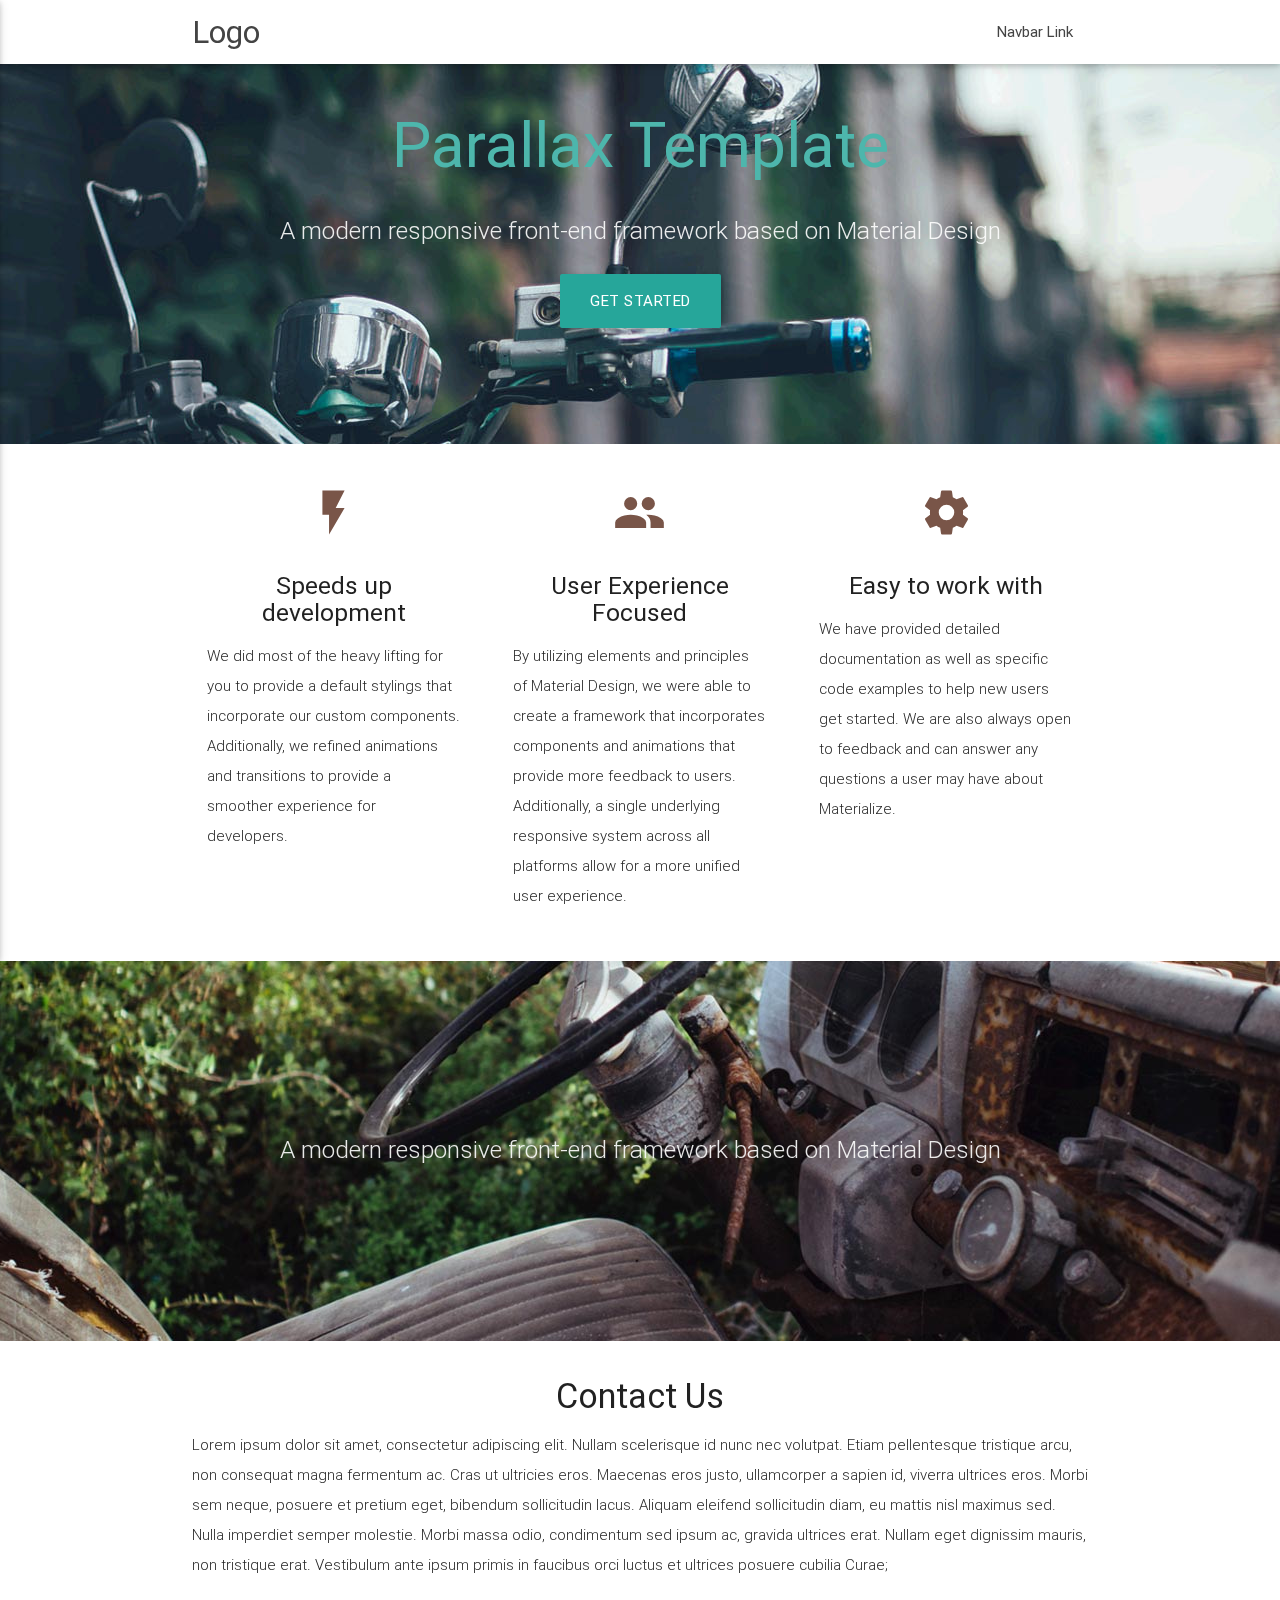
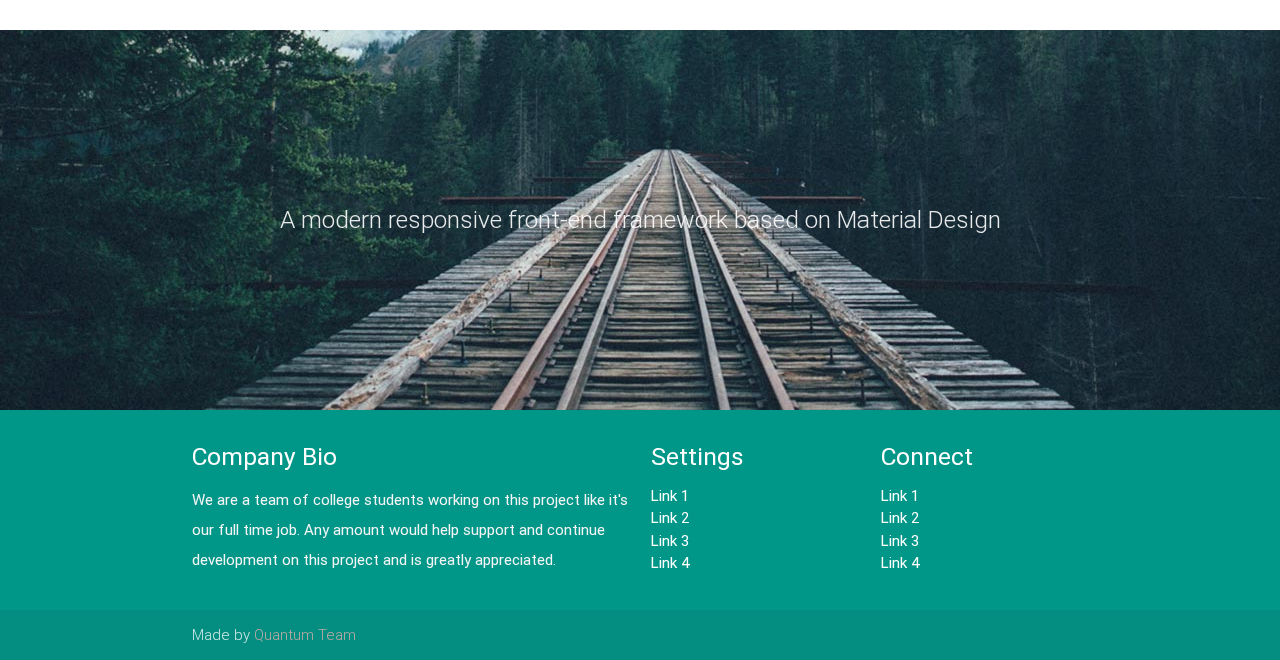
==== index.html @ 3bbe3e81 "Vovan" ====
<!DOCTYPE html>
<html lang="en">
<head>
  <meta http-equiv="Content-Type" content="text/html; charset=UTF-8"/>
  <meta name="viewport" content="width=device-width, initial-scale=1, maximum-scale=1.0, user-scalable=no"/>
  <title>Parallax Template - Materialize</title>

  <!-- CSS  -->
  <link href="https://fonts.googleapis.com/icon?family=Material+Icons" rel="stylesheet">
  <link href="css/materialize.css" type="text/css" rel="stylesheet" media="screen,projection"/>
  <link href="css/style.css" type="text/css" rel="stylesheet" media="screen,projection"/>
</head>
<body>
  <nav class="white" role="navigation">
    <div class="nav-wrapper container">
      <a id="logo-container" href="#" class="brand-logo">Logo</a>
      <ul class="right hide-on-med-and-down">
        <li><a href="#">Navbar Link</a></li>
      </ul>

      <ul id="nav-mobile" class="side-nav">
        <li><a href="#">Navbar Link</a></li>
      </ul>
      <a href="#" data-activates="nav-mobile" class="button-collapse"><i class="material-icons">menu</i></a>
    </div>
  </nav>

  <div id="index-banner" class="parallax-container">
    <div class="section no-pad-bot">
      <div class="container">
        <br><br>
        <h1 class="header center teal-text text-lighten-2">Parallax Template</h1>
        <div class="row center">
          <h5 class="header col s12 light">A modern responsive front-end framework based on Material Design</h5>
        </div>
        <div class="row center">
          <a href="http://materializecss.com/getting-started.html" id="download-button" class="btn-large waves-effect waves-light teal lighten-1">Get Started</a>
        </div>
        <br><br>

      </div>
    </div>
    <div class="parallax"><img src="background1.jpg" alt="Unsplashed background img 1"></div>
  </div>


  <div class="container">
    <div class="section">

      <!--   Icon Section   -->
      <div class="row">
        <div class="col s12 m4">
          <div class="icon-block">
            <h2 class="center brown-text"><i class="material-icons">flash_on</i></h2>
            <h5 class="center">Speeds up development</h5>

            <p class="light">We did most of the heavy lifting for you to provide a default stylings that incorporate our custom components. Additionally, we refined animations and transitions to provide a smoother experience for developers.</p>
          </div>
        </div>

        <div class="col s12 m4">
          <div class="icon-block">
            <h2 class="center brown-text"><i class="material-icons">group</i></h2>
            <h5 class="center">User Experience Focused</h5>

            <p class="light">By utilizing elements and principles of Material Design, we were able to create a framework that incorporates components and animations that provide more feedback to users. Additionally, a single underlying responsive system across all platforms allow for a more unified user experience.</p>
          </div>
        </div>

        <div class="col s12 m4">
          <div class="icon-block">
            <h2 class="center brown-text"><i class="material-icons">settings</i></h2>
            <h5 class="center">Easy to work with</h5>

            <p class="light">We have provided detailed documentation as well as specific code examples to help new users get started. We are also always open to feedback and can answer any questions a user may have about Materialize.</p>
          </div>
        </div>
      </div>

    </div>
  </div>


  <div class="parallax-container valign-wrapper">
    <div class="section no-pad-bot">
      <div class="container">
        <div class="row center">
          <h5 class="header col s12 light">A modern responsive front-end framework based on Material Design</h5>
        </div>
      </div>
    </div>
    <div class="parallax"><img src="background2.jpg" alt="Unsplashed background img 2"></div>
  </div>

  <div class="container">
    <div class="section">

      <div class="row">
        <div class="col s12 center">
          <h3><i class="mdi-content-send brown-text"></i></h3>
          <h4>Contact Us</h4>
          <p class="left-align light">Lorem ipsum dolor sit amet, consectetur adipiscing elit. Nullam scelerisque id nunc nec volutpat. Etiam pellentesque tristique arcu, non consequat magna fermentum ac. Cras ut ultricies eros. Maecenas eros justo, ullamcorper a sapien id, viverra ultrices eros. Morbi sem neque, posuere et pretium eget, bibendum sollicitudin lacus. Aliquam eleifend sollicitudin diam, eu mattis nisl maximus sed. Nulla imperdiet semper molestie. Morbi massa odio, condimentum sed ipsum ac, gravida ultrices erat. Nullam eget dignissim mauris, non tristique erat. Vestibulum ante ipsum primis in faucibus orci luctus et ultrices posuere cubilia Curae;</p>
        </div>
      </div>

    </div>
  </div>


  <div class="parallax-container valign-wrapper">
    <div class="section no-pad-bot">
      <div class="container">
        <div class="row center">
          <h5 class="header col s12 light">A modern responsive front-end framework based on Material Design</h5>
        </div>
      </div>
    </div>
    <div class="parallax"><img src="background3.jpg" alt="Unsplashed background img 3"></div>
  </div>

  <footer class="page-footer teal">
    <div class="container">
      <div class="row">
        <div class="col l6 s12">
          <h5 class="white-text">Company Bio</h5>
          <p class="grey-text text-lighten-4">We are a team of college students working on this project like it's our full time job. Any amount would help support and continue development on this project and is greatly appreciated.</p>


        </div>
        <div class="col l3 s12">
          <h5 class="white-text">Settings</h5>
          <ul>
            <li><a class="white-text" href="#!">Link 1</a></li>
            <li><a class="white-text" href="#!">Link 2</a></li>
            <li><a class="white-text" href="#!">Link 3</a></li>
            <li><a class="white-text" href="#!">Link 4</a></li>
          </ul>
        </div>
        <div class="col l3 s12">
          <h5 class="white-text">Connect</h5>
          <ul>
            <li><a class="white-text" href="#!">Link 1</a></li>
            <li><a class="white-text" href="#!">Link 2</a></li>
            <li><a class="white-text" href="#!">Link 3</a></li>
            <li><a class="white-text" href="#!">Link 4</a></li>
          </ul>
        </div>
      </div>
    </div>
    <div class="footer-copyright">
      <div class="container">
      Made by <a class="brown-text text-lighten-3" href="#">Quantum Team</a>
      </div>
    </div>
  </footer>


  <!--  Scripts-->
  <script src="https://code.jquery.com/jquery-2.1.1.min.js"></script>
  <script src="js/materialize.js"></script>
  <script src="js/init.js"></script>

  </body>
</html>
---- css/style.css ----
/* Custom Stylesheet */
/**
 * Use this file to override Materialize files so you can update
 * the core Materialize files in the future
 *
 * Made By MaterializeCSS.com
 */

nav ul a,
nav .brand-logo {
  color: #444;
}

p {
  line-height: 2rem;
}

.button-collapse {
  color: #26a69a;
}

.parallax-container {
  min-height: 380px;
  line-height: 0;
  height: auto;
  color: rgba(255,255,255,.9);
}
  .parallax-container .section {
    width: 100%;
  }

@media only screen and (max-width : 992px) {
  .parallax-container .section {
    position: absolute;
    top: 40%;
  }
  #index-banner .section {
    top: 10%;
  }
}

@media only screen and (max-width : 600px) {
  #index-banner .section {
    top: 0;
  }
}

.icon-block {
  padding: 0 15px;
}
.icon-block .material-icons {
  font-size: inherit;
}

footer.page-footer {
  margin: 0;
}
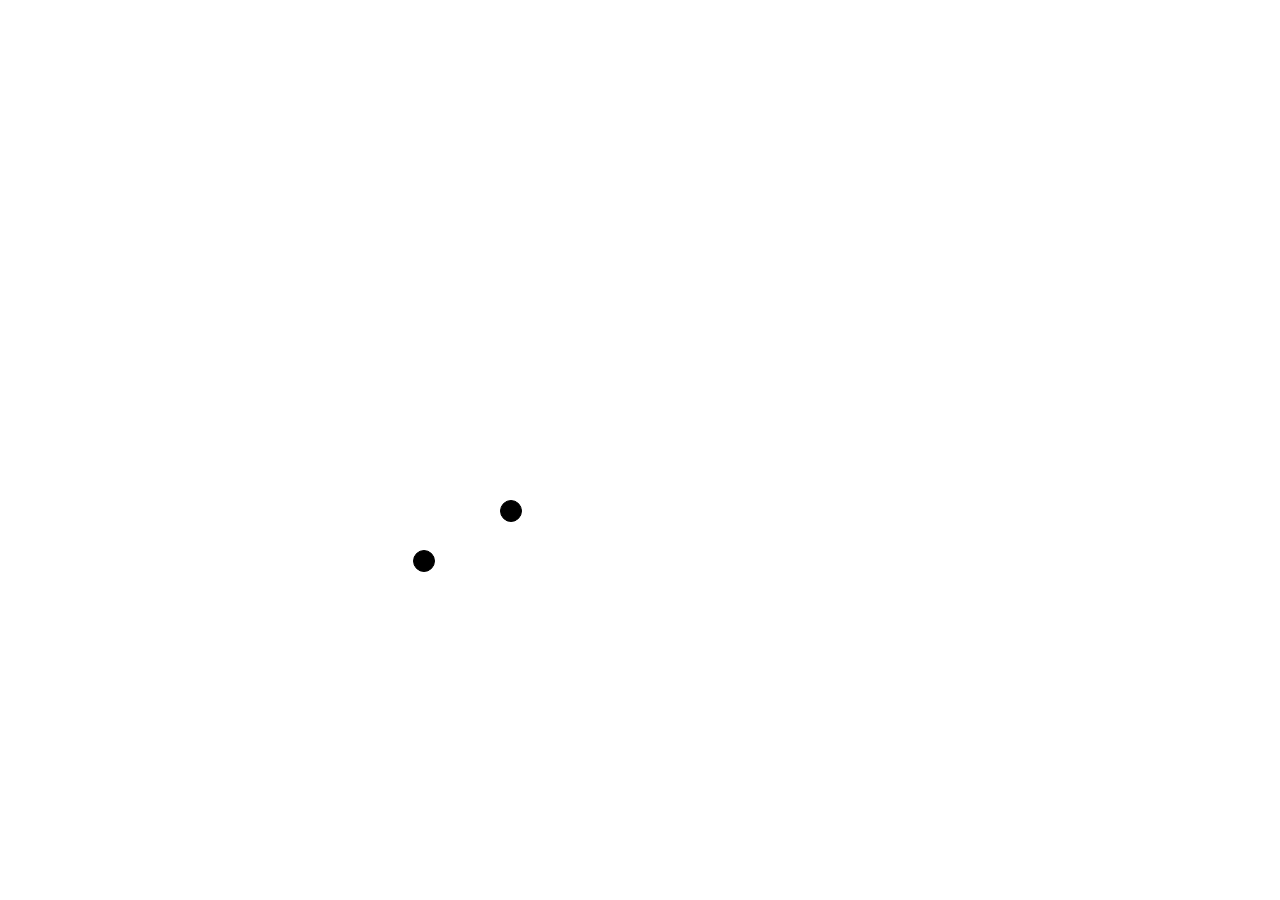
==== commit a0a1e953: "motion" ====
--- a/index.html
+++ b/index.html
@@ -1,164 +1,16 @@
 <!DOCTYPE html>
 <html lang="en">
-<head>
-  <meta http-equiv="Content-Type" content="text/html; charset=UTF-8"/>
-  <meta name="viewport" content="width=device-width, initial-scale=1, maximum-scale=1.0, user-scalable=no"/>
-  <title>Parallax Template - Materialize</title>
+    <head>
+        <meta charset="UTF-8" />
+        <title>Welcome</title>
+        <!-- Styles -->
+        <link rel="stylesheet" href="css/style.css" />
+    </head>
+    <body>
+        <div id="opoint"></div>
+        <div id="body"></div>
 
-  <!-- CSS  -->
-  <link href="https://fonts.googleapis.com/icon?family=Material+Icons" rel="stylesheet">
-  <link href="css/materialize.css" type="text/css" rel="stylesheet" media="screen,projection"/>
-  <link href="css/style.css" type="text/css" rel="stylesheet" media="screen,projection"/>
-</head>
-<body>
-  <nav class="white" role="navigation">
-    <div class="nav-wrapper container">
-      <a id="logo-container" href="#" class="brand-logo">Logo</a>
-      <ul class="right hide-on-med-and-down">
-        <li><a href="#">Navbar Link</a></li>
-      </ul>
-
-      <ul id="nav-mobile" class="side-nav">
-        <li><a href="#">Navbar Link</a></li>
-      </ul>
-      <a href="#" data-activates="nav-mobile" class="button-collapse"><i class="material-icons">menu</i></a>
-    </div>
-  </nav>
-
-  <div id="index-banner" class="parallax-container">
-    <div class="section no-pad-bot">
-      <div class="container">
-        <br><br>
-        <h1 class="header center teal-text text-lighten-2">Parallax Template</h1>
-        <div class="row center">
-          <h5 class="header col s12 light">A modern responsive front-end framework based on Material Design</h5>
-        </div>
-        <div class="row center">
-          <a href="http://materializecss.com/getting-started.html" id="download-button" class="btn-large waves-effect waves-light teal lighten-1">Get Started</a>
-        </div>
-        <br><br>
-
-      </div>
-    </div>
-    <div class="parallax"><img src="background1.jpg" alt="Unsplashed background img 1"></div>
-  </div>
-
-
-  <div class="container">
-    <div class="section">
-
-      <!--   Icon Section   -->
-      <div class="row">
-        <div class="col s12 m4">
-          <div class="icon-block">
-            <h2 class="center brown-text"><i class="material-icons">flash_on</i></h2>
-            <h5 class="center">Speeds up development</h5>
-
-            <p class="light">We did most of the heavy lifting for you to provide a default stylings that incorporate our custom components. Additionally, we refined animations and transitions to provide a smoother experience for developers.</p>
-          </div>
-        </div>
-
-        <div class="col s12 m4">
-          <div class="icon-block">
-            <h2 class="center brown-text"><i class="material-icons">group</i></h2>
-            <h5 class="center">User Experience Focused</h5>
-
-            <p class="light">By utilizing elements and principles of Material Design, we were able to create a framework that incorporates components and animations that provide more feedback to users. Additionally, a single underlying responsive system across all platforms allow for a more unified user experience.</p>
-          </div>
-        </div>
-
-        <div class="col s12 m4">
-          <div class="icon-block">
-            <h2 class="center brown-text"><i class="material-icons">settings</i></h2>
-            <h5 class="center">Easy to work with</h5>
-
-            <p class="light">We have provided detailed documentation as well as specific code examples to help new users get started. We are also always open to feedback and can answer any questions a user may have about Materialize.</p>
-          </div>
-        </div>
-      </div>
-
-    </div>
-  </div>
-
-
-  <div class="parallax-container valign-wrapper">
-    <div class="section no-pad-bot">
-      <div class="container">
-        <div class="row center">
-          <h5 class="header col s12 light">A modern responsive front-end framework based on Material Design</h5>
-        </div>
-      </div>
-    </div>
-    <div class="parallax"><img src="background2.jpg" alt="Unsplashed background img 2"></div>
-  </div>
-
-  <div class="container">
-    <div class="section">
-
-      <div class="row">
-        <div class="col s12 center">
-          <h3><i class="mdi-content-send brown-text"></i></h3>
-          <h4>Contact Us</h4>
-          <p class="left-align light">Lorem ipsum dolor sit amet, consectetur adipiscing elit. Nullam scelerisque id nunc nec volutpat. Etiam pellentesque tristique arcu, non consequat magna fermentum ac. Cras ut ultricies eros. Maecenas eros justo, ullamcorper a sapien id, viverra ultrices eros. Morbi sem neque, posuere et pretium eget, bibendum sollicitudin lacus. Aliquam eleifend sollicitudin diam, eu mattis nisl maximus sed. Nulla imperdiet semper molestie. Morbi massa odio, condimentum sed ipsum ac, gravida ultrices erat. Nullam eget dignissim mauris, non tristique erat. Vestibulum ante ipsum primis in faucibus orci luctus et ultrices posuere cubilia Curae;</p>
-        </div>
-      </div>
-
-    </div>
-  </div>
-
-
-  <div class="parallax-container valign-wrapper">
-    <div class="section no-pad-bot">
-      <div class="container">
-        <div class="row center">
-          <h5 class="header col s12 light">A modern responsive front-end framework based on Material Design</h5>
-        </div>
-      </div>
-    </div>
-    <div class="parallax"><img src="background3.jpg" alt="Unsplashed background img 3"></div>
-  </div>
-
-  <footer class="page-footer teal">
-    <div class="container">
-      <div class="row">
-        <div class="col l6 s12">
-          <h5 class="white-text">Company Bio</h5>
-          <p class="grey-text text-lighten-4">We are a team of college students working on this project like it's our full time job. Any amount would help support and continue development on this project and is greatly appreciated.</p>
-
-
-        </div>
-        <div class="col l3 s12">
-          <h5 class="white-text">Settings</h5>
-          <ul>
-            <li><a class="white-text" href="#!">Link 1</a></li>
-            <li><a class="white-text" href="#!">Link 2</a></li>
-            <li><a class="white-text" href="#!">Link 3</a></li>
-            <li><a class="white-text" href="#!">Link 4</a></li>
-          </ul>
-        </div>
-        <div class="col l3 s12">
-          <h5 class="white-text">Connect</h5>
-          <ul>
-            <li><a class="white-text" href="#!">Link 1</a></li>
-            <li><a class="white-text" href="#!">Link 2</a></li>
-            <li><a class="white-text" href="#!">Link 3</a></li>
-            <li><a class="white-text" href="#!">Link 4</a></li>
-          </ul>
-        </div>
-      </div>
-    </div>
-    <div class="footer-copyright">
-      <div class="container">
-      Made by <a class="brown-text text-lighten-3" href="#">Quantum Team</a>
-      </div>
-    </div>
-  </footer>
-
-
-  <!--  Scripts-->
-  <script src="https://code.jquery.com/jquery-2.1.1.min.js"></script>
-  <script src="js/materialize.js"></script>
-  <script src="js/init.js"></script>
-
-  </body>
+        <!-- Scripts -->
+        <script src="js/script.js"></script>
+    </body>
 </html>
--- a/css/style.css
+++ b/css/style.css
@@ -1,57 +1,13 @@
-/* Custom Stylesheet */
-/**
- * Use this file to override Materialize files so you can update
- * the core Materialize files in the future
- *
- * Made By MaterializeCSS.com
- */
-
-nav ul a,
-nav .brand-logo {
-  color: #444;
+body {
+    margin: 0;
+    padding: 0;
 }
 
-p {
-  line-height: 2rem;
+#opoint, #body {
+    position: absolute;
+    width: 20px;
+    height: 20px;
+    border: 1px solid;
+    border-radius: 50%;
+    background: #000;
 }
-
-.button-collapse {
-  color: #26a69a;
-}
-
-.parallax-container {
-  min-height: 380px;
-  line-height: 0;
-  height: auto;
-  color: rgba(255,255,255,.9);
-}
-  .parallax-container .section {
-    width: 100%;
-  }
-
-@media only screen and (max-width : 992px) {
-  .parallax-container .section {
-    position: absolute;
-    top: 40%;
-  }
-  #index-banner .section {
-    top: 10%;
-  }
-}
-
-@media only screen and (max-width : 600px) {
-  #index-banner .section {
-    top: 0;
-  }
-}
-
-.icon-block {
-  padding: 0 15px;
-}
-.icon-block .material-icons {
-  font-size: inherit;
-}
-
-footer.page-footer {
-  margin: 0;
-}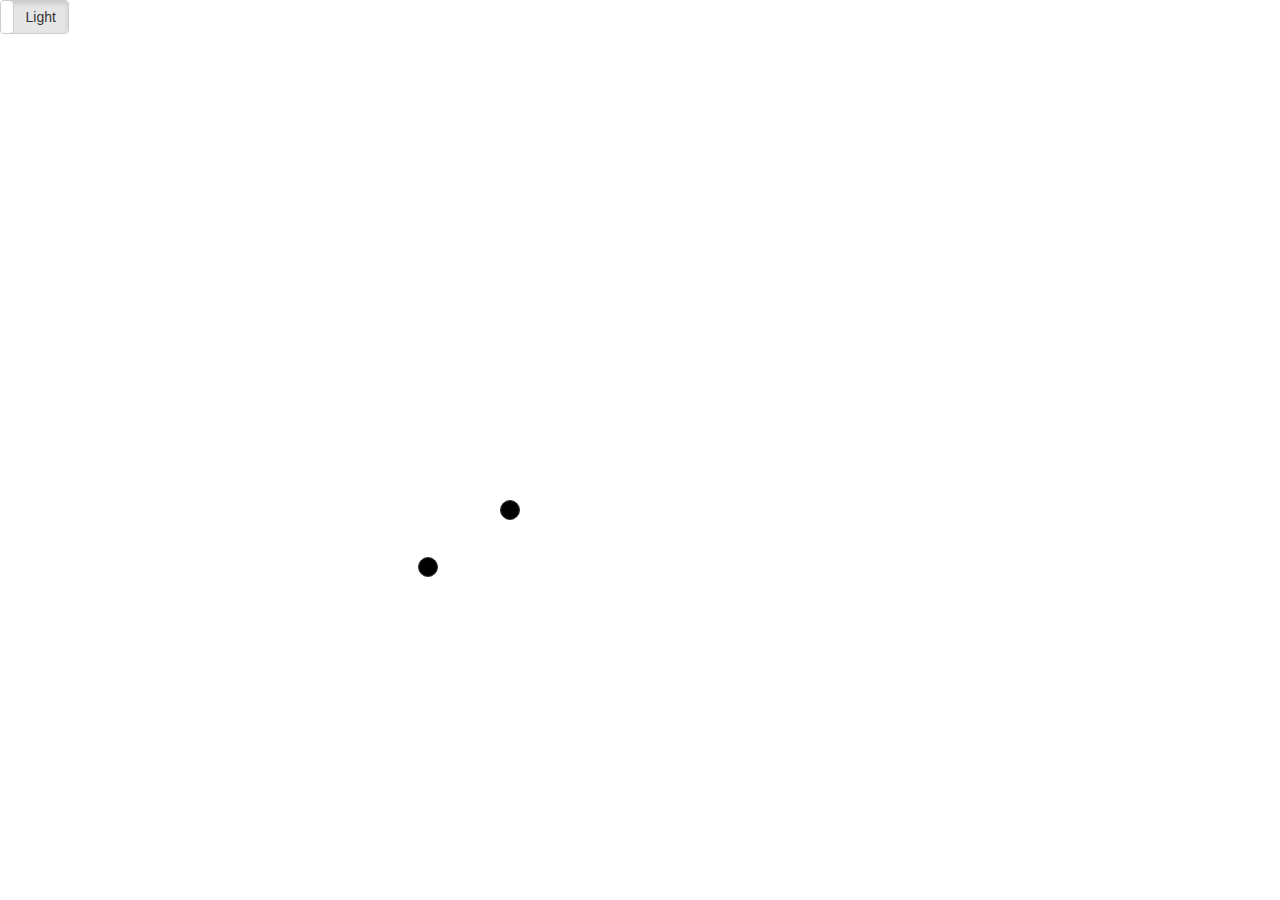
==== commit dff64e49: "motion v2" ====
--- a/index.html
+++ b/index.html
@@ -4,13 +4,19 @@
         <meta charset="UTF-8" />
         <title>Welcome</title>
         <!-- Styles -->
+        <link rel="stylesheet" href="bower_components/bootstrap/dist/css/bootstrap.min.css" />
+        <link rel="stylesheet" href="bower_components/bootstrap-toggle/css/bootstrap-toggle.min.css" />
         <link rel="stylesheet" href="css/style.css" />
     </head>
     <body>
-        <div id="opoint"></div>
-        <div id="body"></div>
+        <input type="checkbox" id="changeTheme" data-toggle="toggle" data-on="Dark" data-off="Light" data-onstyle="primary" />
+        <div class="point" id="opoint"></div>
+        <div class="point" id="body"></div>
 
         <!-- Scripts -->
+        <script src="bower_components/jquery/dist/jquery.min.js"></script>
+        <script src="bower_components/bootstrap-toggle/js/bootstrap-toggle.min.js"></script>
         <script src="js/script.js"></script>
+        <script src="js/theme.js"></script>
     </body>
 </html>
--- a/css/style.css
+++ b/css/style.css
@@ -1,9 +1,10 @@
 body {
     margin: 0;
     padding: 0;
+    background-color: #fff;
 }
 
-#opoint, #body {
+.point {
     position: absolute;
     width: 20px;
     height: 20px;
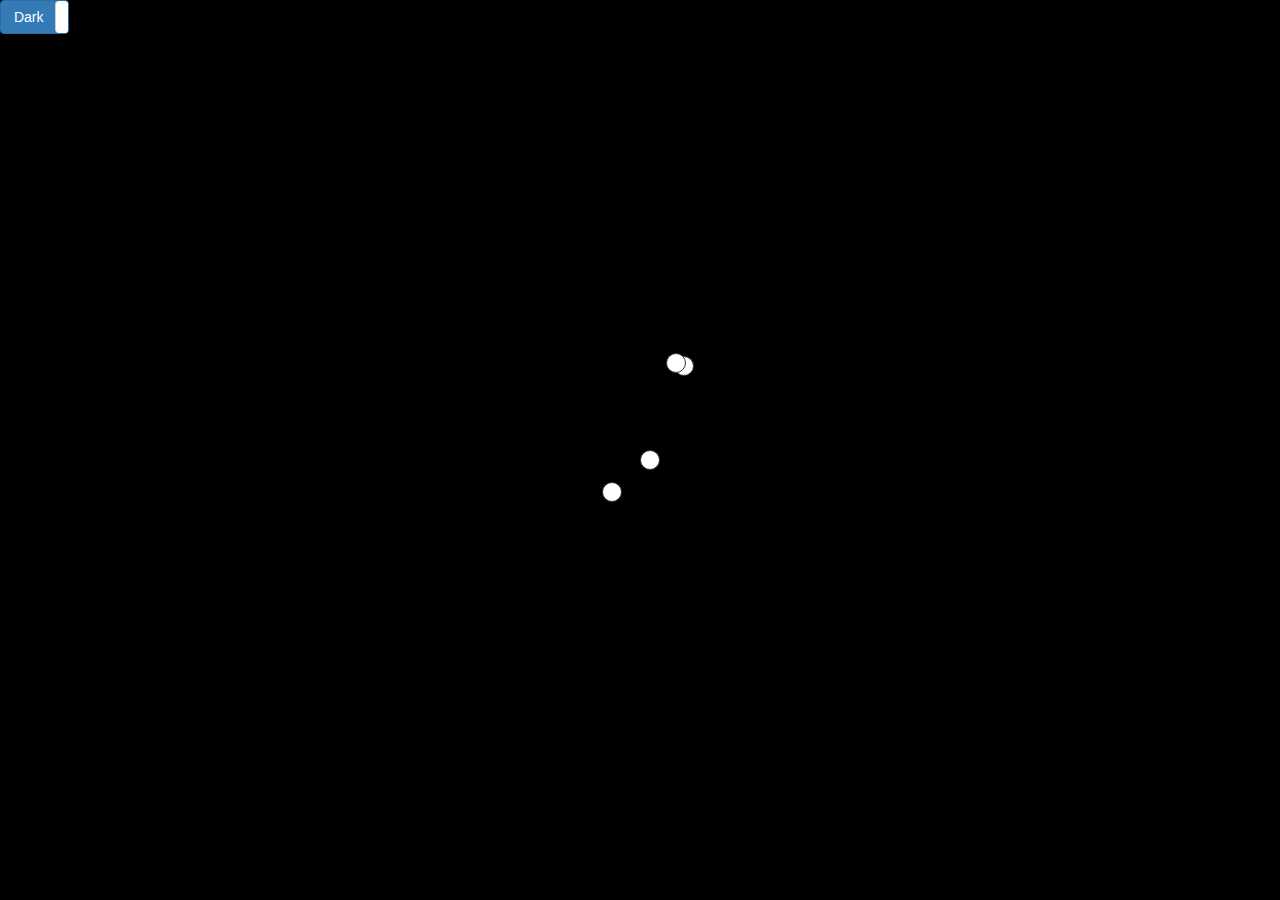
==== commit 39ebd920: "new func" ====
--- a/index.html
+++ b/index.html
@@ -9,9 +9,12 @@
         <link rel="stylesheet" href="css/style.css" />
     </head>
     <body>
-        <input type="checkbox" id="changeTheme" data-toggle="toggle" data-on="Dark" data-off="Light" data-onstyle="primary" />
+        <input type="checkbox" id="changeTheme" data-toggle="toggle" data-on="Dark" data-off="Light" data-onstyle="primary" checked />
+
         <div class="point" id="opoint"></div>
         <div class="point" id="body"></div>
+        <div class="point" id="body1"></div>
+        <div class="point" id="body2"></div>
 
         <!-- Scripts -->
         <script src="bower_components/jquery/dist/jquery.min.js"></script>
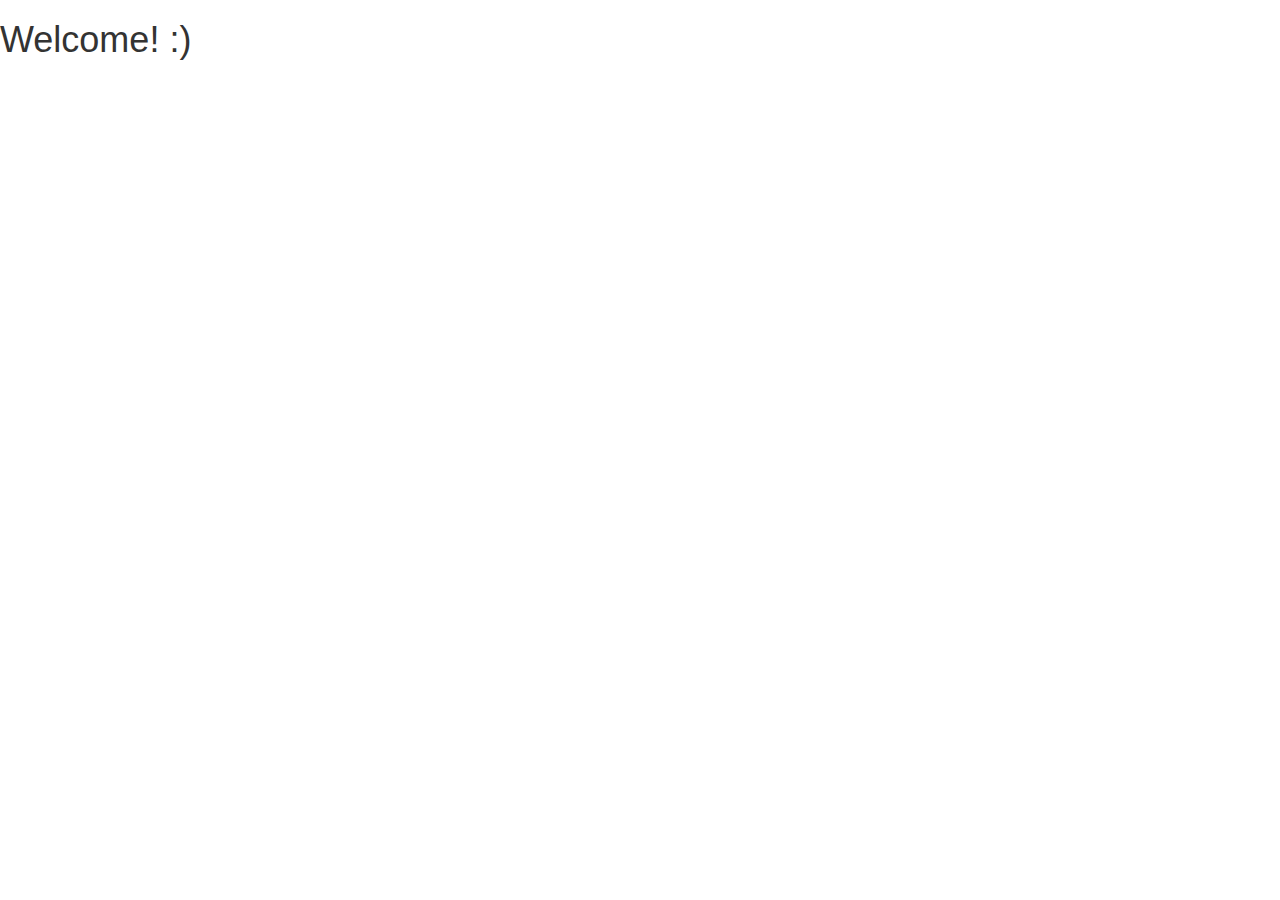
==== commit 3808289e: "portfolio" ====
--- a/index.html
+++ b/index.html
@@ -4,22 +4,9 @@
         <meta charset="UTF-8" />
         <title>Welcome</title>
         <!-- Styles -->
-        <link rel="stylesheet" href="bower_components/bootstrap/dist/css/bootstrap.min.css" />
-        <link rel="stylesheet" href="bower_components/bootstrap-toggle/css/bootstrap-toggle.min.css" />
-        <link rel="stylesheet" href="css/style.css" />
+        <link rel="stylesheet" type="text/css" href="bower_components/bootstrap/dist/css/bootstrap.min.css" />
     </head>
     <body>
-        <input type="checkbox" id="changeTheme" data-toggle="toggle" data-on="Dark" data-off="Light" data-onstyle="primary" checked />
-
-        <div class="point" id="opoint"></div>
-        <div class="point" id="body"></div>
-        <div class="point" id="body1"></div>
-        <div class="point" id="body2"></div>
-
-        <!-- Scripts -->
-        <script src="bower_components/jquery/dist/jquery.min.js"></script>
-        <script src="bower_components/bootstrap-toggle/js/bootstrap-toggle.min.js"></script>
-        <script src="js/script.js"></script>
-        <script src="js/theme.js"></script>
+        <h1>Welcome! :)</h1>
     </body>
 </html>
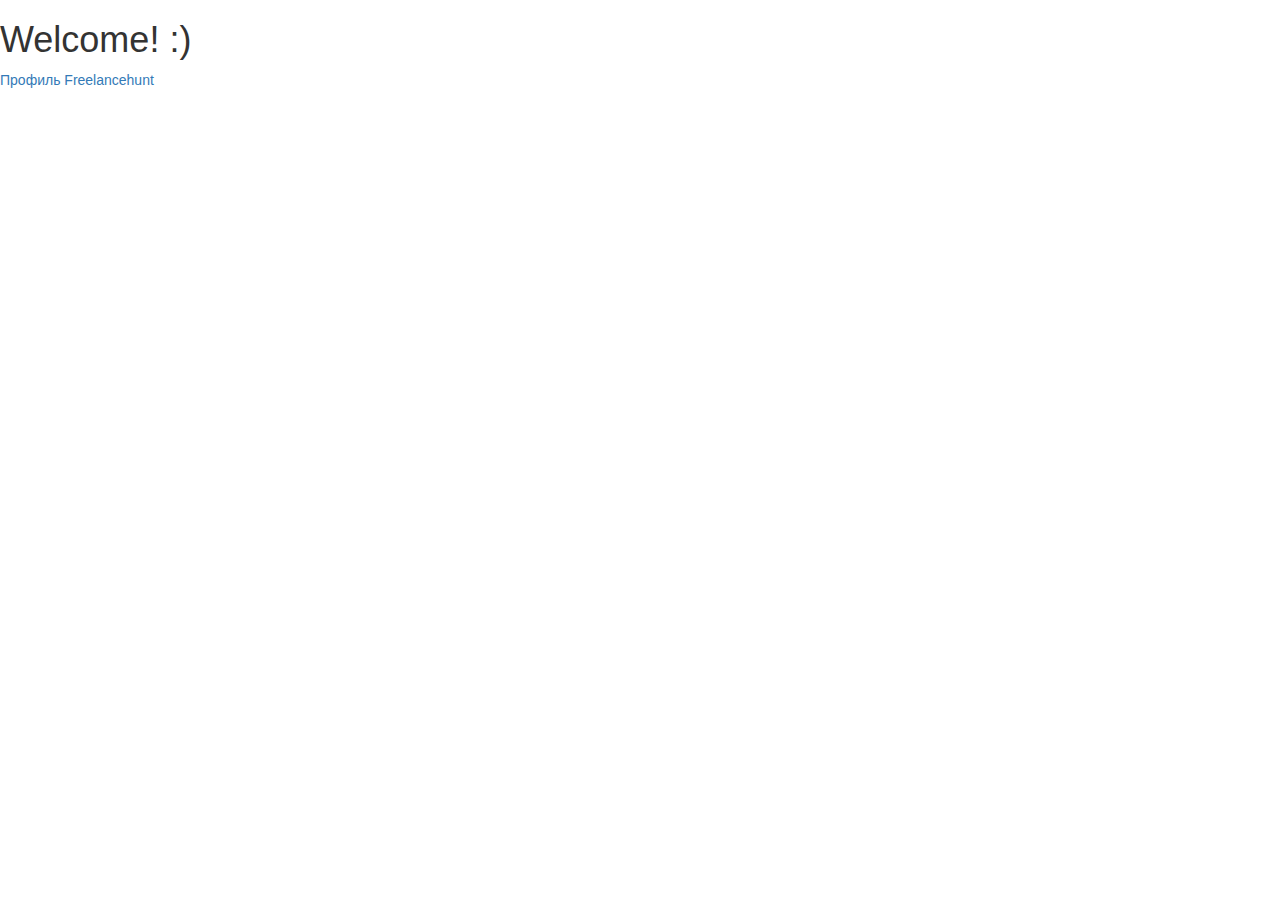
==== commit 2097fab0: "main page" ====
--- a/index.html
+++ b/index.html
@@ -8,5 +8,6 @@
     </head>
     <body>
         <h1>Welcome! :)</h1>
+        <a href="https://freelancehunt.com/freelancer/fedotom2.html">Профиль Freelancehunt</a>
     </body>
 </html>
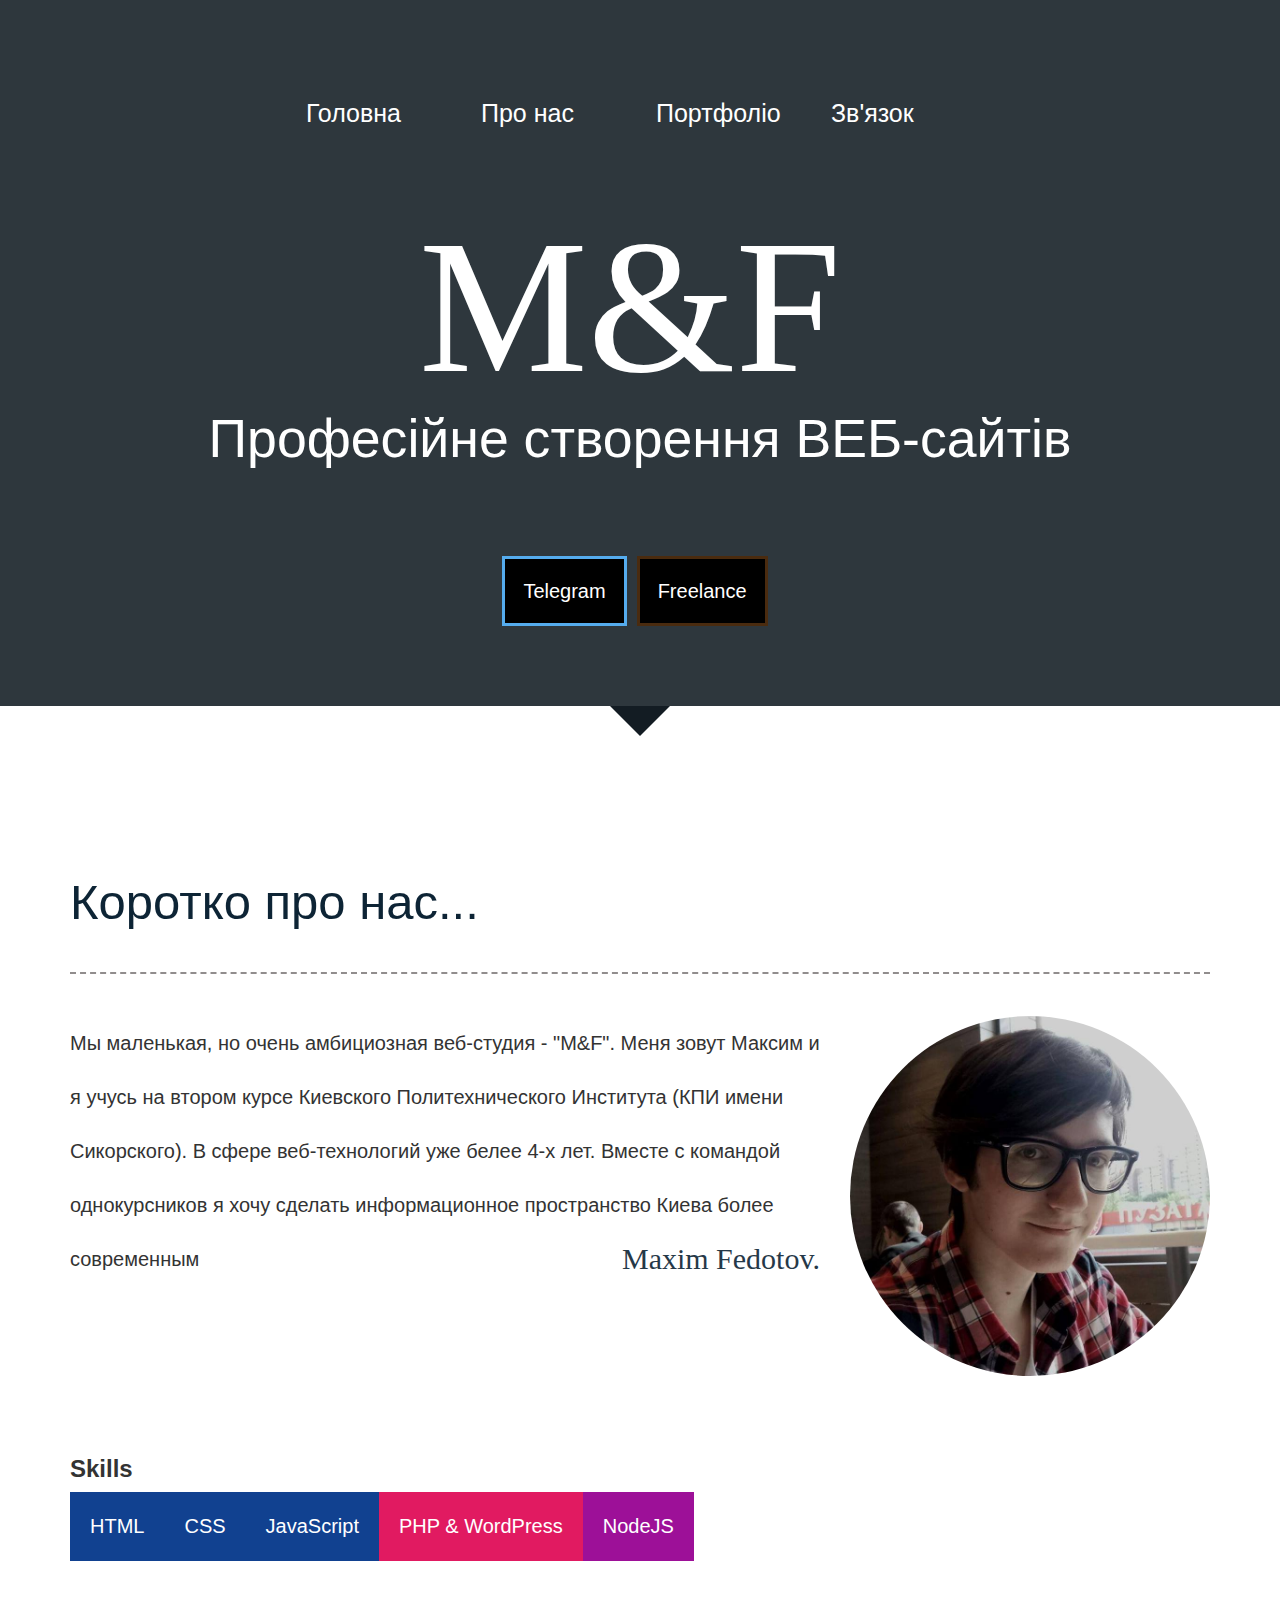
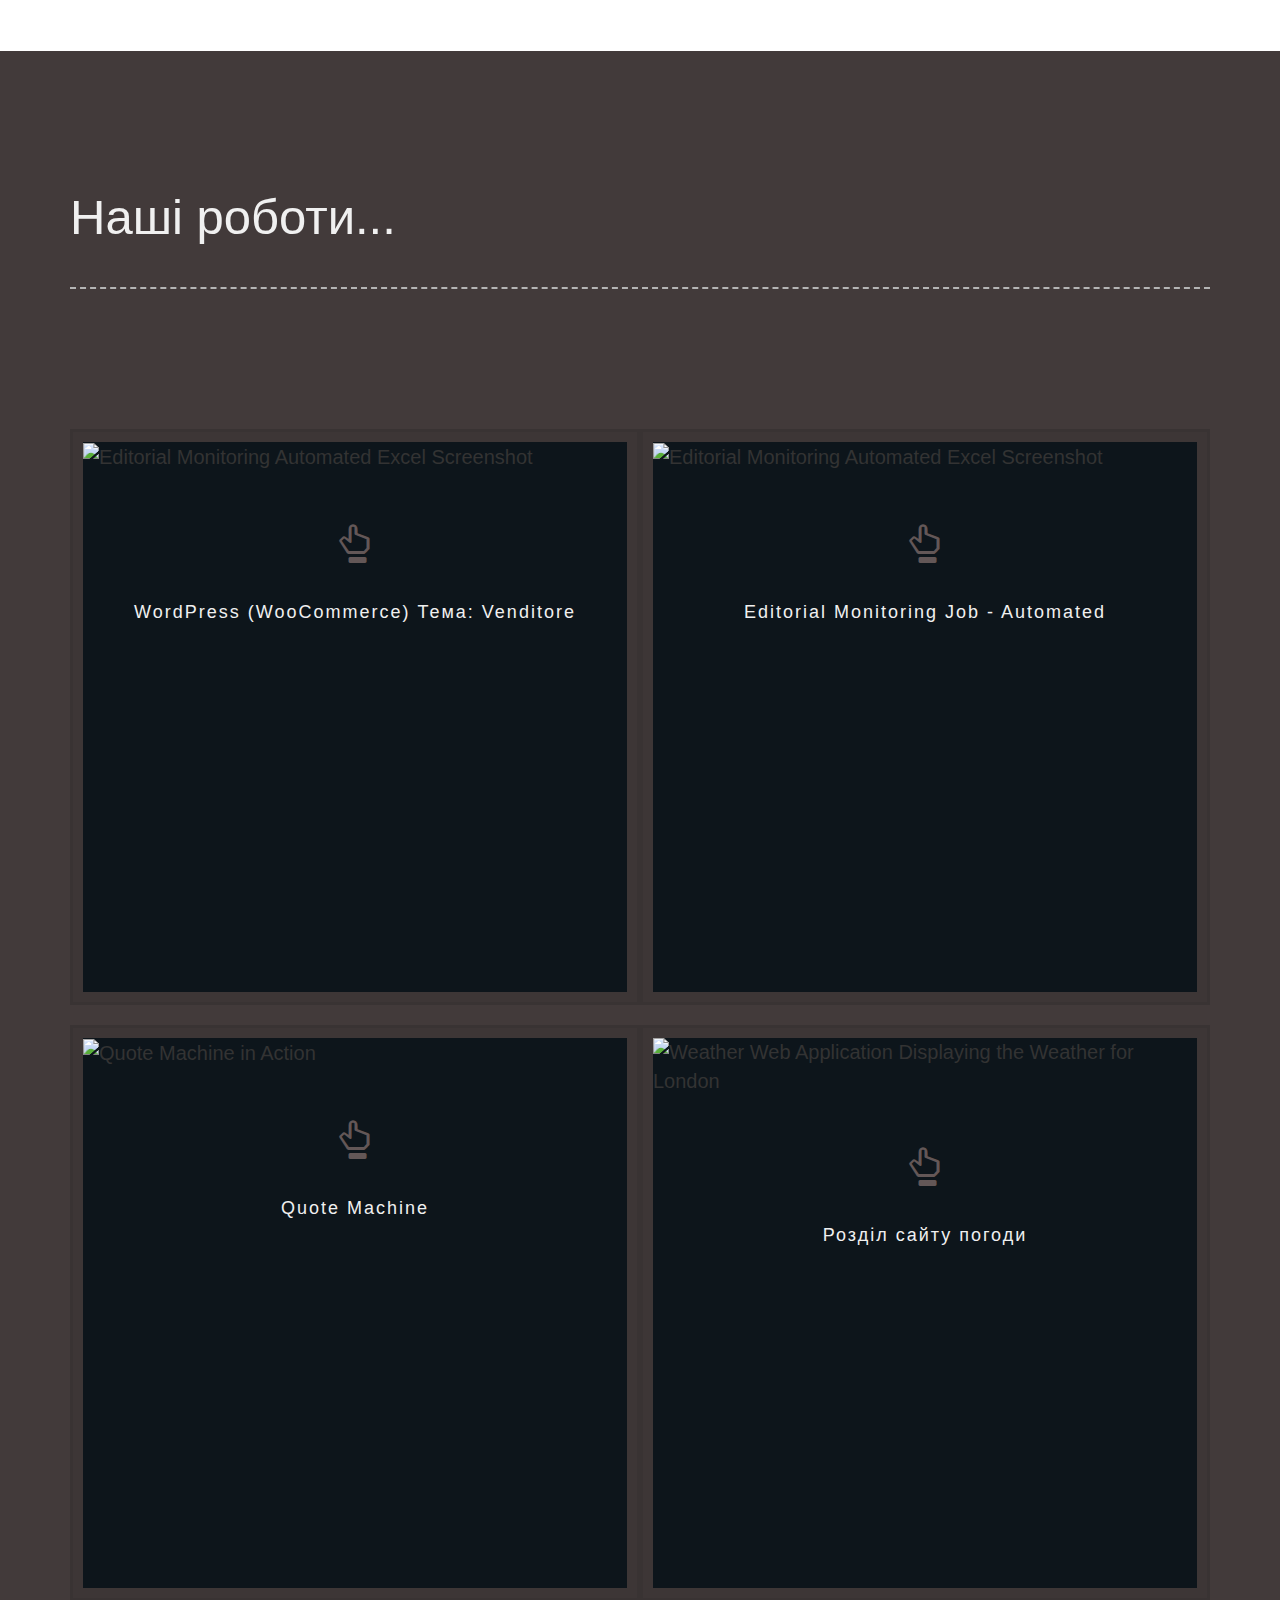
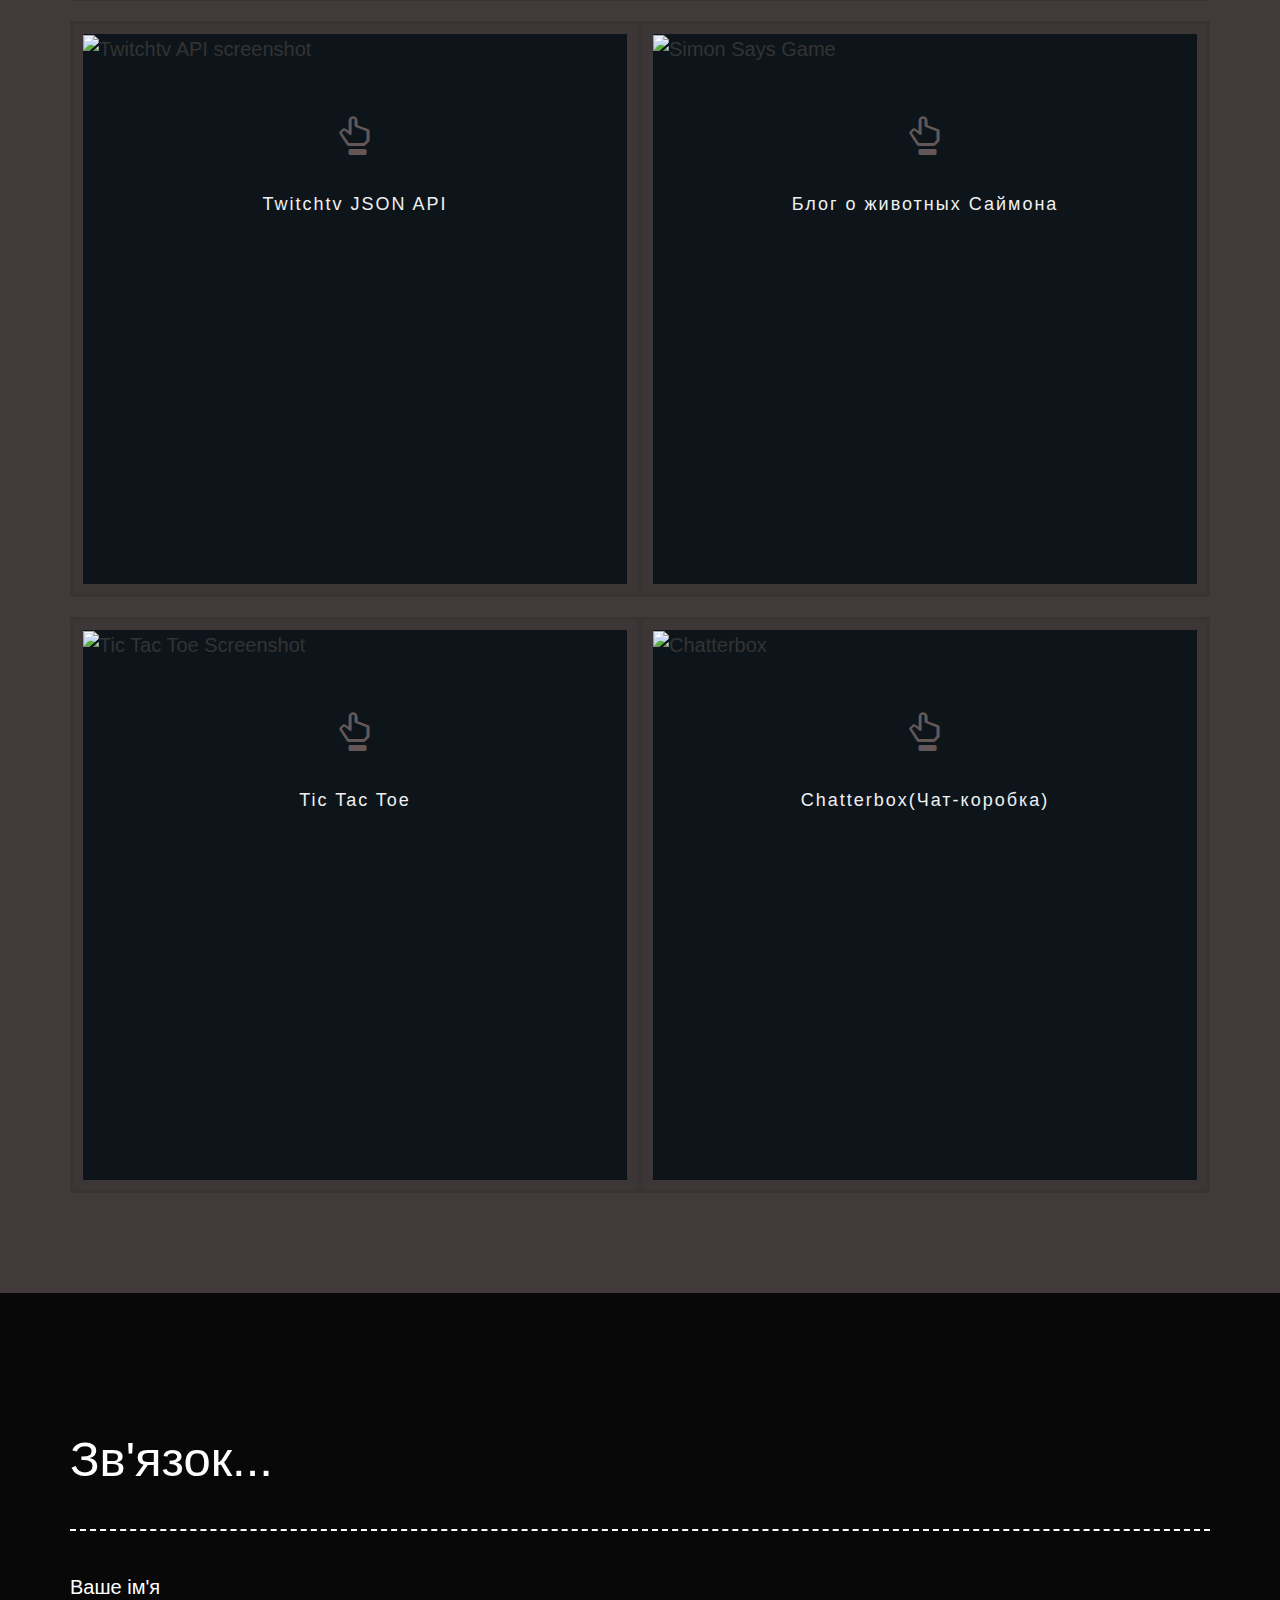
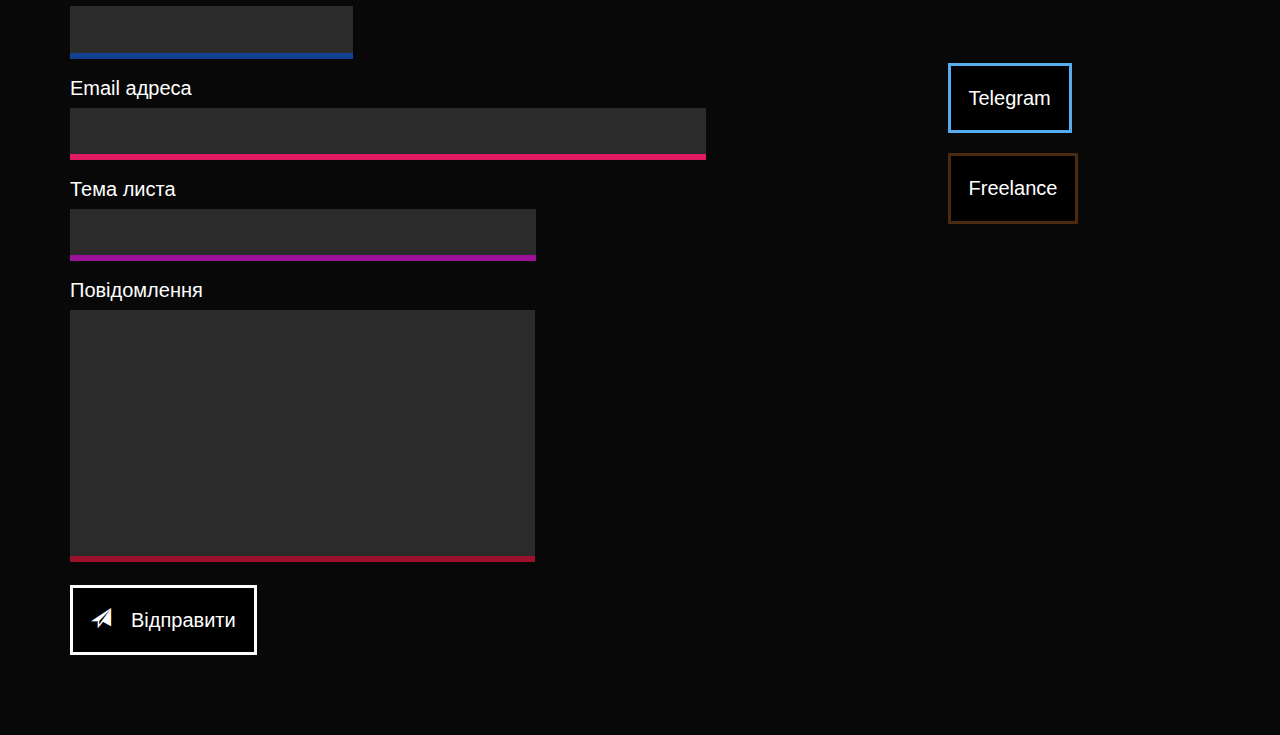
==== commit 9f6cac9a: "Update'" ====
--- a/index.html
+++ b/index.html
@@ -1,13 +1,389 @@
 <!DOCTYPE html>
-<html lang="en">
-    <head>
-        <meta charset="UTF-8" />
-        <title>Welcome</title>
-        <!-- Styles -->
-        <link rel="stylesheet" type="text/css" href="bower_components/bootstrap/dist/css/bootstrap.min.css" />
-    </head>
-    <body>
-        <h1>Welcome! :)</h1>
-        <a href="https://freelancehunt.com/freelancer/fedotom2.html">Профиль Freelancehunt</a>
-    </body>
+<html lang="en" >
+
+<head>
+  <meta charset="UTF-8">
+  <title>Portfolio Website</title>
+  
+  
+  <link rel='stylesheet prefetch' href='http://maxcdn.bootstrapcdn.com/bootstrap/3.3.5/css/bootstrap.min.css'>
+
+      <link rel="stylesheet" href="css/style.css">
+
+  
+</head>
+
+<body>
+
+  <head>
+	<meta charset="UTF-8">
+	<link href='https://fonts.googleapis.com/css?family=Fauna+One' rel='stylesheet' type='text/css'>
+	<link rel="stylesheet" href="styles/main.css">
+	<meta name="viewport" content="width=device-width, initial-scale=1.0"
+	<!--[if IE]>
+		<script src="https://html5shiv.googlecode.com/svn/trunk/html5.js"></script>
+	<![endif]-->
+
+</head>
+<body>
+	
+		<!-- LANDING PAGE -->
+		<section id="home">
+			<!-- OVERLAY -->
+			<div class="overlay">
+				<!-- PRIMARY NAVIGATION -->
+				<nav role="navigation">
+					<ul class="vertical-list">
+						<li><a href="#home">Головна</a></li>
+						<li><a href="#about">Про нас</a></li>
+						<li><a href="#portfolio">Портфоліо</a></li>
+						<li><a href="#contact" >Зв'язок</a></li>
+					</ul>
+				</nav>
+				<!-- END OF PRIMARY NAVIGATION -->
+
+				<!-- CONTAINER -->
+				<div class="container">
+					<h1><span class="logo">M&F</span><small>Професійне створення ВЕБ-сайтів</small></h1>
+						<ul class="social-links vertical-list">
+						<li><a href="https://t.me/fedotom2" class="noir twitter" target="_blank">Telegram</a></li>
+						<li><a href="https://freelancehunt.com/profile/show/fedotom2.html" class="noir freecodecamp" target="_blank">Freelance</a></li>
+					</ul>
+				</div>
+				<!-- END OF CONTAINER -->
+			</div>
+			<!-- END OF OVERLAY -->
+		</section>
+		<!-- END OF LANDING PAGE -->
+
+
+		<!-- ABOUT -->
+		<section id="about">
+			<!-- CONTAINER -->
+			<div class="container">
+				<h2>Коротко про нас...</h2>
+				<div class="row info">
+					<div class="col-sm-8">
+						<p>
+							Мы маленькая, но очень амбициозная веб-студия - "M&F". Меня зовут Максим и я учусь на втором курсе Киевского Политехнического Института (КПИ имени Сикорского).  В сфере веб-технологий уже белее 4-х лет.  Вместе с командой однокурсников я хочу сделать информационное пространство Киева более современным 
+						<span class="signature">Maxim Fedotov.</span>
+					</div>
+
+					<div class="col-md-4">
+						<img src="18447218_718981684947443_3046062772666570221_n.jpg" alt="Maxim Fedotov" class="img-responsive img-circle">
+					</div>
+				</div>
+				
+				<div id="skill-set">
+					<h3>Skills</h3>
+					<ul class="vertical-list">
+						<li>
+							<ul class="vertical-list skills" id="web-development-skills">
+								<li>HTML</li>
+								<li>CSS</li>
+								<li>JavaScript</li>
+							</ul>
+						</li>
+						<li>
+							<ul class="vertical-list skills" id="automation-skills">
+								<li>PHP & WordPress</li>
+							</ul>
+						</li>
+
+						<li>
+							<ul class="vertical-list skills" id="misc-skills">
+								<li>NodeJS</li>
+							</ul>
+						</li>
+					</ul>
+				</div>
+			</div>
+			<!-- END OF CONTAINER -->
+		</section>
+		<!-- END OF ABOUT -->
+
+		<!-- PORTFOLIO -->
+		<section id="portfolio">
+			
+					<!-- CONTAINER -->
+					<div class="container">
+						<h2>Наші роботи...</h2>
+					</div>
+					<!-- END OF CONTAINER -->
+					
+					<div class="container">
+						<section>
+								<!-- OVERLAY -->
+								<div class="overlay">
+									<!-- DESCRIPTION -->
+									<div class="description">
+										<p>
+											Розроблений за допомогою Sketch, розроблений з використанням PHP, включно з методологією BEM. Широкий асортимент гачки і фільтри були використані для створення тематичного сайту WordPress на E-Commerece, який пропонує високий ступінь налаштування кольорів, щоб відобразити брендинг компанії.
+										</p>
+										
+										<h6>Техноогії<span class="glyphicon glyphicon-cog"></span></h6>
+										<ul class="tools vertical-list">
+											<li>PHP</li>
+											<li>BEM</li>
+											<li>SASS</li>
+											<li>Sketch</li>
+										</ul>
+									</div>
+									<!-- END OF DESCRIPTION -->
+									
+									<img src="https://res.cloudinary.com/dj7k0lade/image/upload/v1526688745/codepen/portfolio/venditore.png" alt="Editorial Monitoring Automated Excel Screenshot">
+									<h4 class="heading"><span class="glyphicon glyphicon-hand-up"></span>WordPress (WooCommerce) Тема: Venditore</h4>
+								</div>
+								<!-- END OF OVERLAY -->
+							</section>
+							<!-- END OF SECTION -->
+
+							<section>
+								<!-- OVERLAY -->
+								<div class="overlay">
+									<!-- DESCRIPTION -->
+									<div class="description">
+										<p>
+											Розроблений з використанням бібліотеки Selenium - щоб повністю автоматизувати завдання очищення сайту новин EGi. Потім ми застосували об'єкт COM Excel для створення електронної таблиці та вставили заголовки з відображенням в автоматичному порядку вкладки, що відповідають секторам новин.
+										</p>
+										
+										<h6>Техноогії<span class="glyphicon glyphicon-cog"></span></h6>
+										<ul class="tools vertical-list">
+											<li>Python</li>
+											<li>Selenium</li>
+											<li>COM (Component Object Model)</li>
+										</ul>
+									</div>
+									<!-- END OF DESCRIPTION -->
+									
+									<img src="https://res.cloudinary.com/dj7k0lade/image/upload/v1526688773/codepen/portfolio/editorial_excel.jpg" alt="Editorial Monitoring Automated Excel Screenshot">
+									<h4 class="heading"><span class="glyphicon glyphicon-hand-up"></span>Editorial Monitoring Job - Automated</h4>
+								</div>
+								<!-- END OF OVERLAY -->
+							</section>
+							<!-- END OF SECTION -->
+						
+							<!-- SECTION -->
+							<section>
+								<!-- OVERLAY -->
+								<div class="overlay">
+									<!-- DESCRIPTION -->
+									<div class="description">
+										<p>
+											Написано за допомогою чистого JavaScript та API цитат мережі STAND4S, користувачі можуть виконувати загальний пошук цитат, отримувати випадкову цитату або шукати цитати з певних авторів. Також активована соціальна інтеграція в Twitter , щоб дозволити ділитися публікаціями у соц-мережі.
+										</p>
+										
+										<h6>Технології<span class="glyphicon glyphicon-cog"></span></h6>
+										<ul class="tools vertical-list">
+											<li>HTML5</li>
+											<li>CSS3</li>
+											<li>JavaScript</li>
+											<li>XML</li>
+											<li>STAND4S Network API</li>
+										</ul>
+									</div>
+									<!-- END OF DESCRIPTION -->
+									
+									<img src="https://res.cloudinary.com/dj7k0lade/image/upload/v1526688815/codepen/portfolio/quote_machine.jpg" alt="Quote Machine in Action">
+									<h4 class="heading"><span class="glyphicon glyphicon-hand-up"></span>Quote Machine</h4>
+								</div>
+								<!-- END OF OVERLAY -->
+							</section>
+							<!-- END OF SECTION -->
+
+						<!-- COLUMN 3 -->
+							<!-- SECTION -->
+							<section>
+								<!-- OVERLAY -->
+								<div class="overlay">
+									<!-- DESCRIPTION -->
+									<div class="description">
+										<p>
+											Використовуючи API Google Maps, було досягнуто геокодування для пошукових термінів користувача, дані були потім завантажені з API попереднього IO. Користувачі можуть натискати будь-який день за семиденним циклом, щоб отримати швидкий звіт про прогнозований прогноз.
+										</p>
+										
+										<h6>Технології<span class="glyphicon glyphicon-cog"></span></h6>
+										<ul class="tools vertical-list">
+											<li>Google Maps API</li>
+											<li>Forecast API</li>
+											<li>AJAX</li>
+										</ul>
+									</div>
+									<!-- END OF DESCRIPTION -->
+									
+									<img src="https://res.cloudinary.com/dj7k0lade/image/upload/v1526688847/codepen/portfolio/weather_app.jpg" alt="Weather Web Application Displaying the Weather for London">
+									<h4 class="heading"><span class="glyphicon glyphicon-hand-up"></span>Розділ сайту погоди</h4>
+								</div>
+								<!-- END OF OVERLAY -->
+							</section>
+							<!-- END OF SECTION -->
+
+							<!-- SECTION -->
+							<section>
+								<!-- OVERLAY -->
+								<div class="overlay">
+									<!-- DESCRIPTION -->
+									<div class="description">
+										<p>
+											Зроблено за допомогою AngularJS та AJAX за допомогою кількох асинхронних викликів API під час закриття. Функція пошуку використовувала функцію ng-фільтра та функції AngularJS Framework. Розроблено онлайн-стрімінг сервіс для компанії Twitch.
+										</p>
+										
+										<h6>Технології<span class="glyphicon glyphicon-cog"></span></h6>
+										<ul class="tools vertical-list">
+											<li>AnuglarJS</li>
+											<li>JavaScript</li>
+											<li>Twitchtv API</li>
+											<li>HTML &amp; CSS</li>
+										</ul>
+									</div>
+									<!-- END OF DESCRIPTION -->
+									
+									<img src="https://res.cloudinary.com/dj7k0lade/image/upload/v1526688882/codepen/portfolio/twitch_tv.jpg" alt="Twitchtv API screenshot">
+									<h4 class="heading"><span class="glyphicon glyphicon-hand-up"></span>Twitchtv JSON API</h4>
+								</div>
+								<!-- END OF OVERLAY -->
+							</section>
+							<!-- END OF SECTION -->
+                                                
+							<!-- SECTION -->
+							<section>
+								<!-- OVERLAY -->
+								<div class="overlay">
+									<!-- DESCRIPTION -->
+									<div class="description">
+										<p>
+										Створений з використанням суміші чистого JavaScript та JQuery, користувачі кидають виклик, щоб пам'ятати про послідовність кроків, заснованих на популярній пам'яті Simon Says. Користувачі також мають можливість обмінюватися між звичайними звуками Саймона, що звучить за замовчуванням, а також Animal Simon Says з придатними тваринними ефектами. 
+										</p>
+										
+										<h6>Технології<span class="glyphicon glyphicon-cog"></span></h6>
+										<ul class="tools vertical-list">
+											<li>JavaScript</li>
+											<li>JQuery</li>
+											<li>Less</li>
+											<li>Font Awesome</li>
+										</ul>
+									</div>
+									<!-- END OF DESCRIPTION -->
+									
+									<img src="https://res.cloudinary.com/dj7k0lade/image/upload/v1526688912/codepen/portfolio/simon_says.png" alt="Simon Says Game">
+									<h4 class="heading"><span class="glyphicon glyphicon-hand-up"></span>Блог о животных Саймона</h4>
+								</div>
+								<!-- END OF OVERLAY -->
+							</section>
+							<!-- END OF SECTION -->
+										
+							<!-- COLUMN 1 -->
+							<!-- SECTION -->
+							<section>
+								<!-- OVERLAY -->
+								<div class="overlay">
+									<!-- DESCRIPTION -->
+									<div class="description">
+										<p>
+											Зроблено з поєднанням JQuery & amp; Bootstrap. Гравці можуть вільно вибирати X чи O. Після обрання "сторони", іншу займає комп'ютер' який протягом всієї гри робить різні коментарі до гравця.
+
+										</p>
+										
+										<h6>Технології<span class="glyphicon glyphicon-cog"></span></h6>
+										<ul class="tools vertical-list">
+											<li>JQuery</li>
+											<li>Bootstrap (Modal)</li>
+											<li>HTML &amp; CSS</li>
+										</ul>
+									</div>
+									<!-- END OF DESCRIPTION -->
+									
+									<img src="https://res.cloudinary.com/dj7k0lade/image/upload/v1526688951/codepen/portfolio/tictactoe.png" alt="Tic Tac Toe Screenshot">
+									<h4 class="heading"><span class="glyphicon glyphicon-hand-up"></span>Tic Tac Toe</h4>
+								</div>
+								<!-- END OF OVERLAY -->
+							</section>
+							<!-- END OF SECTION -->
+						
+						<!-- COLUMN 2 -->
+							<!-- SECTION -->
+							<section>
+								<!-- OVERLAY -->
+								<div class="overlay">
+									<!-- DESCRIPTION -->
+									<div class="description">
+										<p>
+											Програма чату в реальному часі, побудована за допомогою метеорів MeteorJS, яка працює разом із базою даних MongoDB. Додаток повністю перевірено, щоб працювати на платформі Android через підтримку MeteorJS для Cordova.
+										</p>
+										
+										<h6>Технології<span class="glyphicon glyphicon-cog"></span></h6>
+										<ul class="tools vertical-list">
+											<li>MeteorJS</li>
+											<li>JavaScript</li>
+                                                                                        <li>MongoDB</li>
+											<li>Stylus</li>
+										</ul>
+									</div>
+									<!-- END OF DESCRIPTION -->
+									
+									<img src="https://res.cloudinary.com/dj7k0lade/image/upload/v1526688983/codepen/portfolio/chatter_box.png" alt="Chatterbox ">
+									<h4 class="heading"><span class="glyphicon glyphicon-hand-up"></span>Chatterbox(Чат-коробка)</h4>
+								</div>
+								<!-- END OF OVERLAY -->
+							</section>
+							<!-- END OF SECTION -->
+					</section>
+					<!-- END OF PORTFOLIO -->
+					</div>
+
+		<!-- CONTACT PAGE -->
+		<section id="contact">
+			<div class="overlay">
+				<div class="container">
+					<h2>Зв'язок...</h2>
+					
+					<div class="row">
+						<div class="col-lg-9">
+						<form role="form" method="POST">
+							<div class="form-group">
+								<label for="nameTXT">Ваше ім'я</label>
+								<input type="text" id="nameTXT" name="nameTXT">
+							</div>
+
+							<div class="form-group">
+								<label for="emailTXT">Email адреса</label>
+								<input type="email" id="emailTXT" name="emailTXT">
+							</div>
+
+							<div class="form-group">
+								<label for="subjectTXT">Тема листа</label>
+								<input type="text" id="subjectTXT" name="subjectTXT">
+							</div>
+
+							<div class="form-group">
+								<label for="messageTXT">Повідомлення</label>
+								<textarea cols="36" rows="8" id="messageTXT" name="messageTXT"></textarea>
+							</div>
+
+							<button type="submit" class="noir" id="submitBTN" name="submitBTN"><span class="glyphicon glyphicon-send"></span>Відправити</button>
+						</form>	
+					</div>
+					
+					<div class="col-lg-3 overflow">
+						<ul class="social-links vertical-list">
+							<li><a href="https://t.me/fedotom2" class="noir twitter" target="_blank">Telegram</a></li>
+							<li><a href="https://freelancehunt.com/profile/show/fedotom2.html" class="noir freecodecamp" target="_blank">Freelance</a></li>
+						</ul>
+					</div>
+					</div>
+				</div>
+			</div>
+		</section>
+		<!-- END OF CONTACT PAGE -->
+  <script src='http://cdnjs.cloudflare.com/ajax/libs/jquery/2.1.3/jquery.min.js'></script>
+
+  
+
+    <script  src="js/index.js"></script>
+
+
+
+
+</body>
+
 </html>
--- a/css/style.css
+++ b/css/style.css
@@ -0,0 +1,668 @@
+* {
+	padding: 0;
+	margin: 0;
+}
+
+body {
+	font-size: 20px;
+}
+
+li {
+	list-style: none;
+}
+
+a {
+	color: white;
+}
+
+a:hover, a:focus {
+	color: white;
+	text-decoration: none;
+}
+
+
+h1 {
+	color: white;
+	text-align: center;
+	margin-top: 4%;
+	font-size: 412.5%;
+}
+
+
+h1 > small {
+	display: block;
+	color: white;
+}
+
+h2 {
+	font-size: 245%;
+	margin-top: 140px;
+}
+
+h2:after {
+	display: block;
+	margin: 42px 0;
+	content: "";
+}
+
+h3 {
+	font-weight: bold;
+}
+
+h4 {
+	font-size: 92%;
+}
+
+h6 {
+	color: #F0F0F0;
+}
+
+
+h1 .logo {
+	font-size: 230%;
+	font-family: 'Brush Script MT', cursive;
+	width: 200px;
+	margin-left: -20px;
+}
+
+/* ELEMENTS */
+.noir {
+	display: block;
+	background-color: black;
+	padding: 18px;
+	border: 3px solid white;
+}
+
+.vertical-list li {
+	float: left;
+}
+
+.blue-border {
+	border: 2px solid #114190;
+}
+
+.magenta-border {
+	border: 2px solid #e11a61;
+}
+
+.purple-border {
+	border: 2px solid #9d1098;
+}
+
+.red-border {
+	border: 2px solid #9d102b;
+}
+
+/* END OF ELEMENTS */
+
+.overflow {
+	overflow: hidden;
+}
+
+.overlay {
+	background-color: rgba(4,14,22,.83);
+	height: 100%;
+	width: 100%;
+	padding-bottom: 80px;
+}
+
+#home {
+	background: url("https://static.pexels.com/photos/232/apple-iphone-books-desk-large.jpg") no-repeat;
+	width: 100%;
+	background-size: cover;
+}
+
+#home nav {
+	margin: 0 auto;
+	width: 700px;
+	padding-top: 80px;
+}
+
+#home nav ul {
+	overflow: hidden;
+	font-size: 25px;
+}
+
+#home nav ul li {
+	width: 25%;
+}
+
+#home nav a {
+	padding: 16px;
+	padding-right: 30px;
+	display: table-cell;
+}
+
+#home nav.fixed {
+	position: fixed;
+	top: 0;
+	left: 0;
+	width: 100%;
+	background-color: black;
+	z-index: 999;
+	padding: 0;
+	transition: background-color .8s;
+	
+}
+
+#home nav.fixed ul {
+    max-width: 700px;
+	margin: 0 auto;
+}
+
+
+#about::before {
+	height: 0px;
+	width: 0px;
+	border-left: 30px solid transparent;
+	border-right: 30px solid transparent;
+	border-top: 30px solid #131c23;
+	margin: 0 auto;
+	content: "";
+	display: block;
+}
+
+.social-links {
+	margin-top: 100px;
+	overflow: hidden;
+	padding: 0;
+	display: table;
+	margin: 0 auto;
+	margin-top: 90px;
+}
+
+.social-links li {
+	display: inline-table;
+	margin-right: 10px;
+}
+
+.twitter {
+	border-color: #55acee;
+}
+
+.linkedin {
+	border-color: #0077b5;
+}
+
+.freecodecamp {
+	border-color: #4a2b0f;
+}
+
+.twitter:hover {
+	background-color: #55acee;
+	transition: background-color .4s;
+}
+
+.linkedin:hover {
+	background-color: #0077b5;
+	transition: background-color .4s;
+}
+
+.freecodecamp:hover {
+	background-color: #4a2b0f;
+	transition: background-color .4s;
+}
+
+
+#about .info {
+	display: flex;
+	flex-direction: row;
+}
+
+#about h2 {
+	color: #0d2435;
+}
+
+#about h2::after {
+	border-bottom: 2px dashed #918D8D;
+}
+
+#about .info p {
+	line-height: 270%;
+}
+
+#about .signature {
+	font-family: 'Brush Script MT', cursive;
+	font-size: 150%;
+	float: right;
+	color: #0d2435;
+	opacity: .9;
+}
+
+#skill-set {
+	margin-top: 80px;
+	padding-bottom: 80px;
+}
+
+#skill-set ul {
+	overflow: hidden;
+}
+
+#web-development-skills {
+	background-color: #114190;
+}
+
+
+#automation-skills {
+	background-color: #e11a61;
+}
+
+#misc-skills {
+	background-color: #9d1098;
+}
+
+.skills {
+	color: white;
+}
+
+.skills li {
+	padding: 20px;
+}
+
+#portfolio {
+	background-color: #423a3a;
+	padding-bottom: 80px;
+}
+
+#portfolio h2 {
+	color: #F0F0F0;
+	margin-bottom: 140px;
+}
+
+#portfolio h2:after {
+	border-bottom: 2px dashed #b4b4b4;
+}
+
+#portfolio .row {
+	margin: 0px;
+	box-sizing: border-box;
+	padding: 0 60px;
+}
+
+#portfolio .heading {
+	color: #F0F0F0;
+	padding: 15px;
+	text-align: center;
+	position: absolute;
+  font-size: 18px;
+  letter-spacing: 2px;
+}
+
+#portfolio .heading span {
+	color: #635757;
+	display: block;
+	margin: 40px 0px;
+	font-size: 200%;
+}
+
+#portfolio .description {
+	position: absolute;
+	top: 0px;
+	left: 0px;
+	padding: 15px;
+}
+
+#portfolio .description > * {
+	display: none;
+	font-size: 72%;
+}
+
+#portfolio p {
+	color: #F0F0F0;
+	/*display: none;*/
+	margin-bottom: 30px;
+	line-height: 230%;
+}
+
+#portfolio p, .tools {
+	width: 100%;
+}
+
+.description span {
+	margin-left: 10px;
+}
+
+.description .tools {
+	margin-top: 20px;
+	overflow: hidden;
+}
+
+.description .tools li {
+	margin-top: 5px;
+	background-color: #114190;
+	margin-right: 10px;
+	padding: 10px;
+	color: #F0F0F0;
+}
+
+#portfolio div section {
+	cursor: pointer;
+}
+
+#portfolio div:nth-child(odd) section {
+	background-color: #483F3F;
+	padding: 10px;
+	border: 3px solid #4D4343;
+}
+
+#portfolio div:nth-child(even) section {
+	background-color: #3D3636;
+	padding: 10px;
+	border: 3px solid #393333;
+}
+
+#portfolio img {
+	width: 100%;
+}
+
+#portfolio section {
+	height: 100%;
+	margin-bottom: 20px;
+}
+
+#portfolio .overlay {
+	position: relative;
+	padding-bottom: 0px;
+	min-height: 550px;
+  overflow: auto;
+}
+
+#portfolio .description h4 {
+	color: white;
+}
+
+#portfolio .heading {
+	position: relative;
+	margin: 0 auto;
+}
+
+#portfolio section {
+	width: 50%;
+	float: left;
+}
+
+#portfolio section:hover .overlay img {
+	opacity: 0;
+	transition: opacity .32s;
+}
+
+#portfolio section:hover .description {
+	top: 140px;
+	transition: top .5s;
+}
+
+#portfolio section:hover .overlay .heading span {
+	 -webkit-transform: rotate(180deg);
+	 position: relative;
+	 top: -80px;
+	 left: -30px;
+	 color: rgba(4,14,22,.83);;
+}
+
+
+#portfolio section:hover .overlay .description > * {
+	display: block;
+}
+
+#portfolio section:hover .overlay .heading {
+	position: absolute;
+	top: -60px;
+	transition: top .9s;
+}
+
+
+#contact {
+	background: url("https://res.cloudinary.com/dj7k0lade/image/upload/v1526689027/codepen/portfolio/map.jpg") no-repeat;
+	background-size: cover;
+}
+
+#contact .overlay {
+	background: rgba(0,0,0,.968);
+}
+
+#contact h2 {
+	color: white;
+}
+
+#contact h2:after {
+	border-bottom: 2px dashed white;
+}
+
+#contact form {
+	position: relative;
+}
+
+#contact .form-group label {
+	display: block;
+	color: white;
+	font-weight: normal;
+}
+
+#contact .form-group input, #contact .form-group textarea {
+	outline: none;
+	border: 0;
+	border-bottom: 6px solid #114190;
+	padding: 9px;
+	background-color: #2b2b2b;
+	color: white;
+}
+
+#contact .form-group input#emailTXT {
+	width: 75%;
+	border-bottom: 6px solid #e11a61;
+}
+
+#contact .form-group input#emailTXT {
+	border-bottom: 6px solid #e11a61;
+}
+
+#contact .form-group input#subjectTXT {
+	width: 55%;
+	border-bottom: 6px solid #9d1098;
+}
+
+#contact .form-group input#messageTXT {
+	border-bottom: 6px solid #9d1098;
+}
+
+#contact .form-group #messageTXT {
+	border-bottom: 6px solid #9d102b;
+	resize: none;
+}
+
+#contact #submitBTN {
+	color: white;
+}
+
+#contact #submitBTN:hover {
+	background-color: white;
+	color: black;
+	transition: background-color .4s;
+}
+
+#contact #submitBTN span {
+	margin-right: 20px;
+}
+
+
+#contact .social-links li {
+	margin-bottom: 20px;
+}
+
+/* Media Queries */
+
+@media screen and (max-width: 1200px) {
+	#portfolio [class^="col"] section {
+		width: 80%;
+		margin-right: auto;
+		margin-left: auto;
+		margin-bottom: 10px;
+		min-height: 400px;
+	}
+
+	#portfolio .overlay {
+		width: 100%;
+		height: auto;
+	}
+
+	#portfolio img {
+		width: 100%;
+		height: auto;
+	}
+
+	#portfolio section:hover .overlay .heading span {
+	 -webkit-transform: rotate(90deg);
+	 top: 70px;
+	 left: -240px;
+	 position: relative;
+	}
+}
+
+@media screen and (max-width: 790px) {
+	body {
+		font-size: 18px;
+		text-align: center;
+	}
+  
+  h2 {
+    margin-top: 80px;
+  }
+
+	input {
+		text-align: center;
+	}
+
+	#about img {
+		display: block;
+		margin: 0 auto;
+		width: 30%;
+	}
+	
+	#about .info {
+		flex-direction: column-reverse;
+	}
+
+	#skill-set .skills {
+		margin-top: 20px;
+	}
+
+	form {
+		text-align: left;
+	}
+
+	#portfolio .description p {
+		margin-top: 40px;
+	}
+
+	#portfolio section {
+		font-size: 10px;
+	}
+
+	#portfolio .overlay > * {
+		font-size: 200%;
+	}
+
+	#portfolio p, h6 {
+		text-align: left;
+	}
+
+	#contact textarea {
+		width: 90%;
+	}
+}
+
+@media screen and (max-width: 570px) {
+
+	#home nav {
+		width: inherit;
+	}
+	
+	#about .signature {
+		float: none;
+	}
+
+	#portfolio h2 {
+		margin-bottom: 0;
+	}
+
+	#portfolio section img {
+		display: none;
+	}
+
+	#portfolio section {
+		width: 100%;
+	}
+
+	#portfolio .description > *  {
+		display: block;
+	}
+
+	#portfolio .description {
+		display: table-footer-group;
+	}
+
+	#portfolio .heading {
+		display: table-header-group;
+		font-size: 180%;
+		text-align: left;
+	}
+
+	#portfolio .overlay {
+		min-height: auto;
+		padding: 20px;
+	}
+
+	#portfolio .description {
+		top: 100px;
+		position: static;
+	}
+
+	#portfolio section {
+		min-height: auto;
+	}
+
+	#portfolio section:hover .overlay .heading {
+	 position: relative;
+	 top: -0px;
+	 color: white;
+	 -webkit-transition: none;
+	}
+
+	#portfolio .heading span {
+		display: none;
+	}
+}
+
+@media screen and (max-width: 480px) {
+	
+	.social-links li {
+		display: block;
+		width: 100%;
+	}
+
+	.social-links {
+		width: 100%;
+	}
+
+	h1 {
+		font-size: 300%;
+	}
+
+	#about img {
+		width: 60%;
+	}
+
+	#skill-set #web-development-skills::before {
+		display: none;
+	}
+
+	#skill-set .skills {
+		width: 100%;
+		display: block;
+	}
+
+	#portfolio .overlay {
+		height: 70%;
+	}
+
+}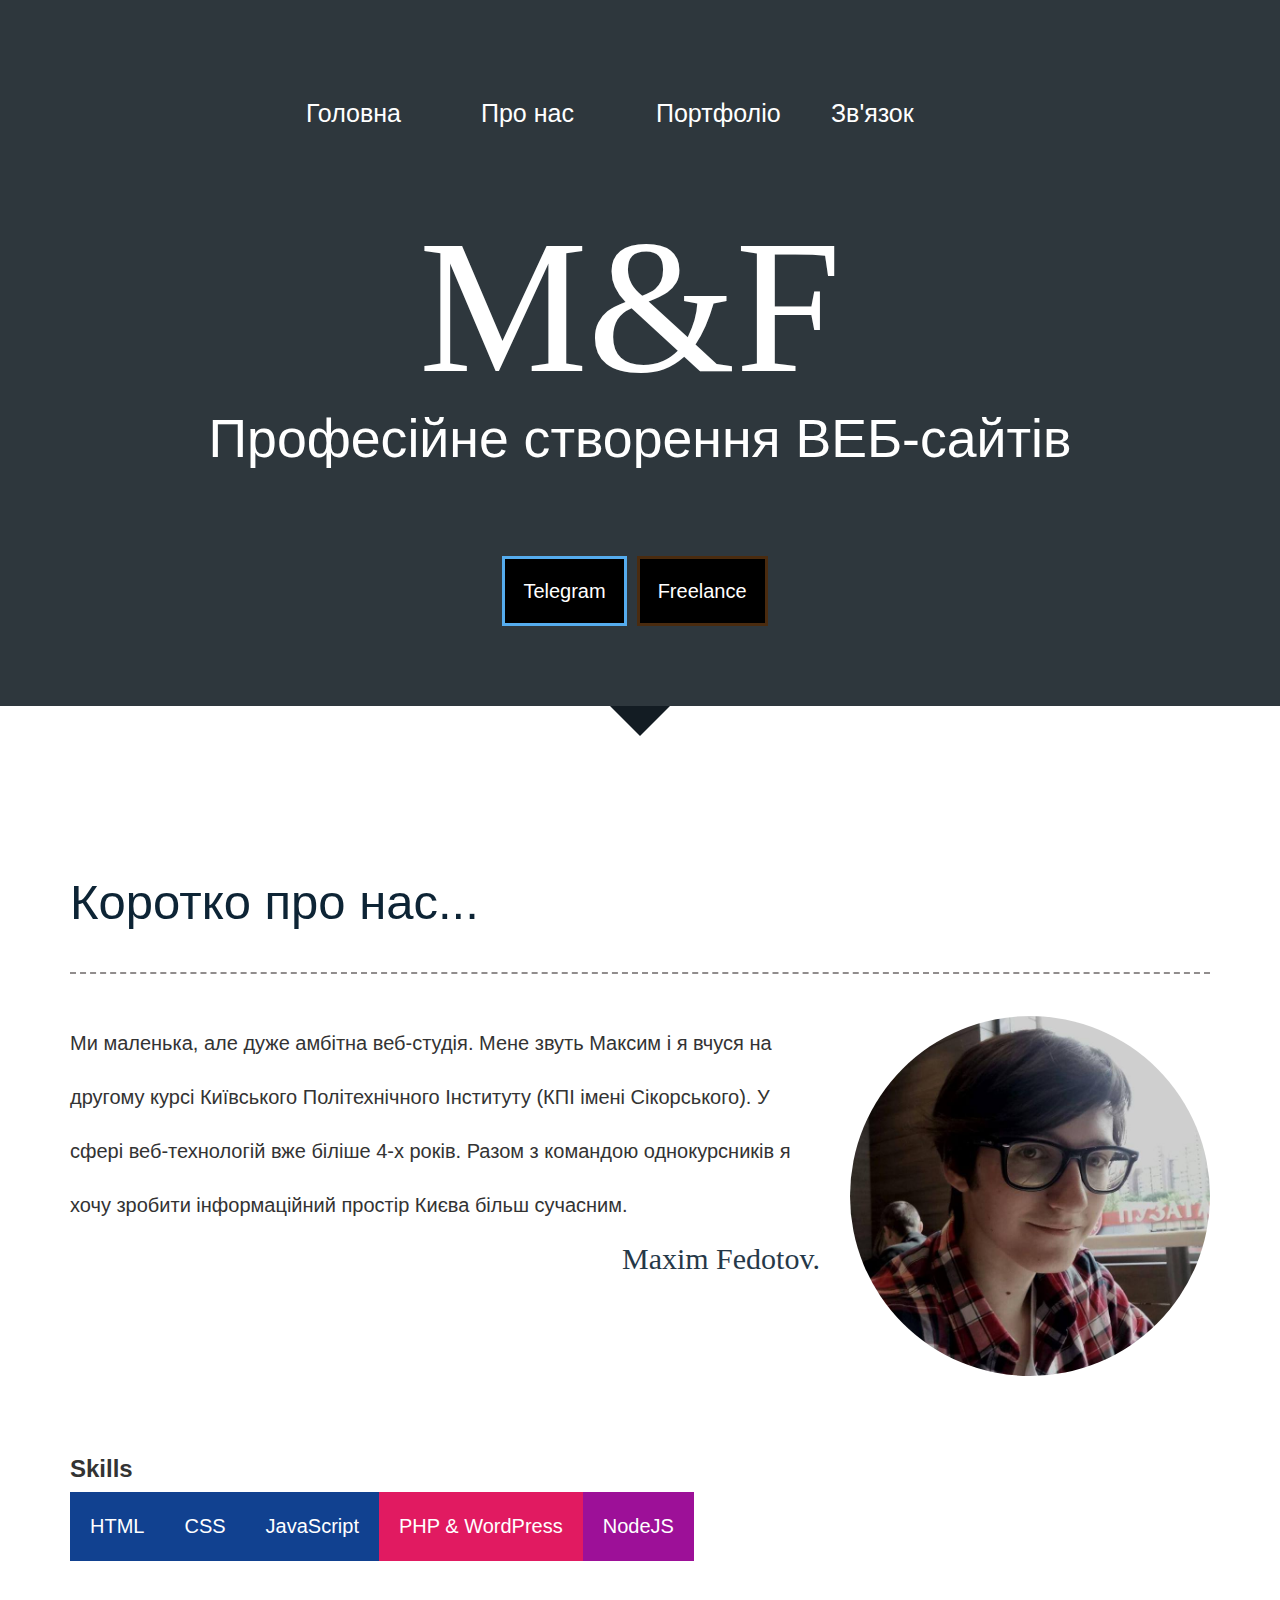
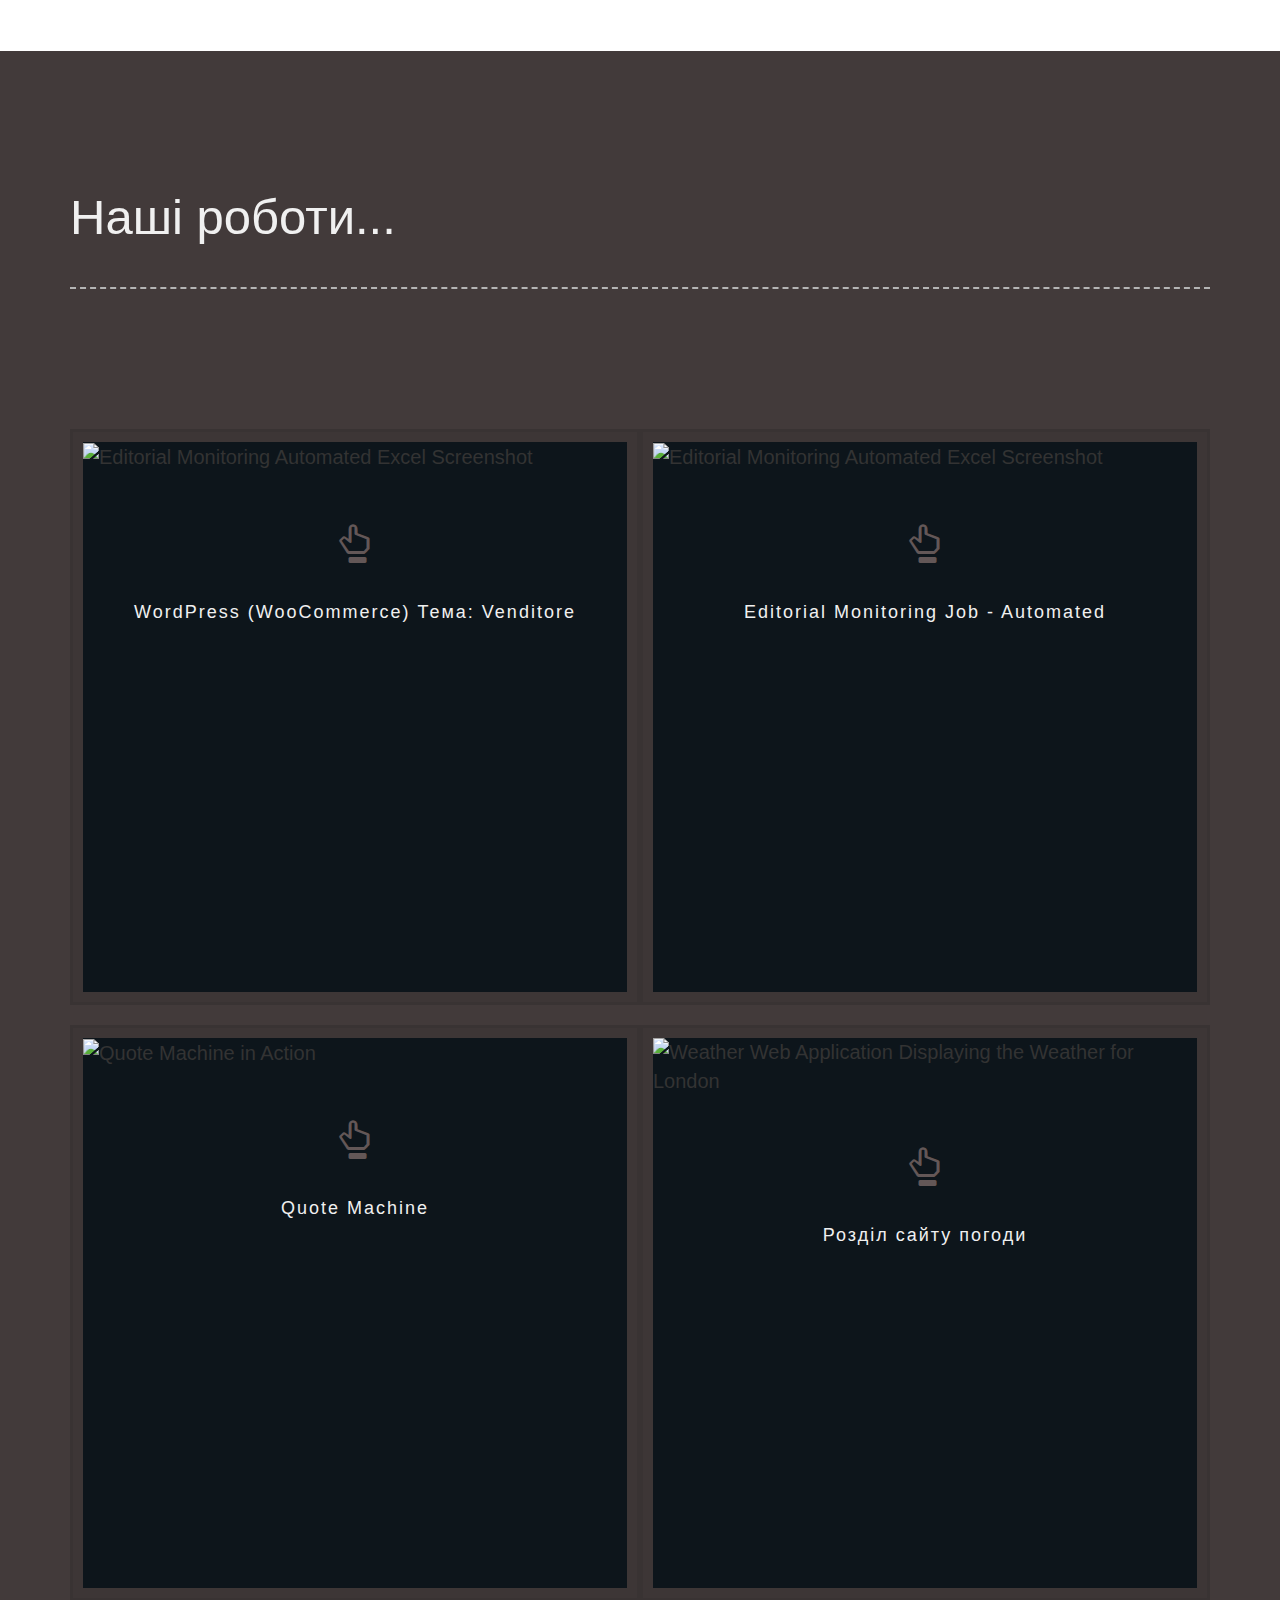
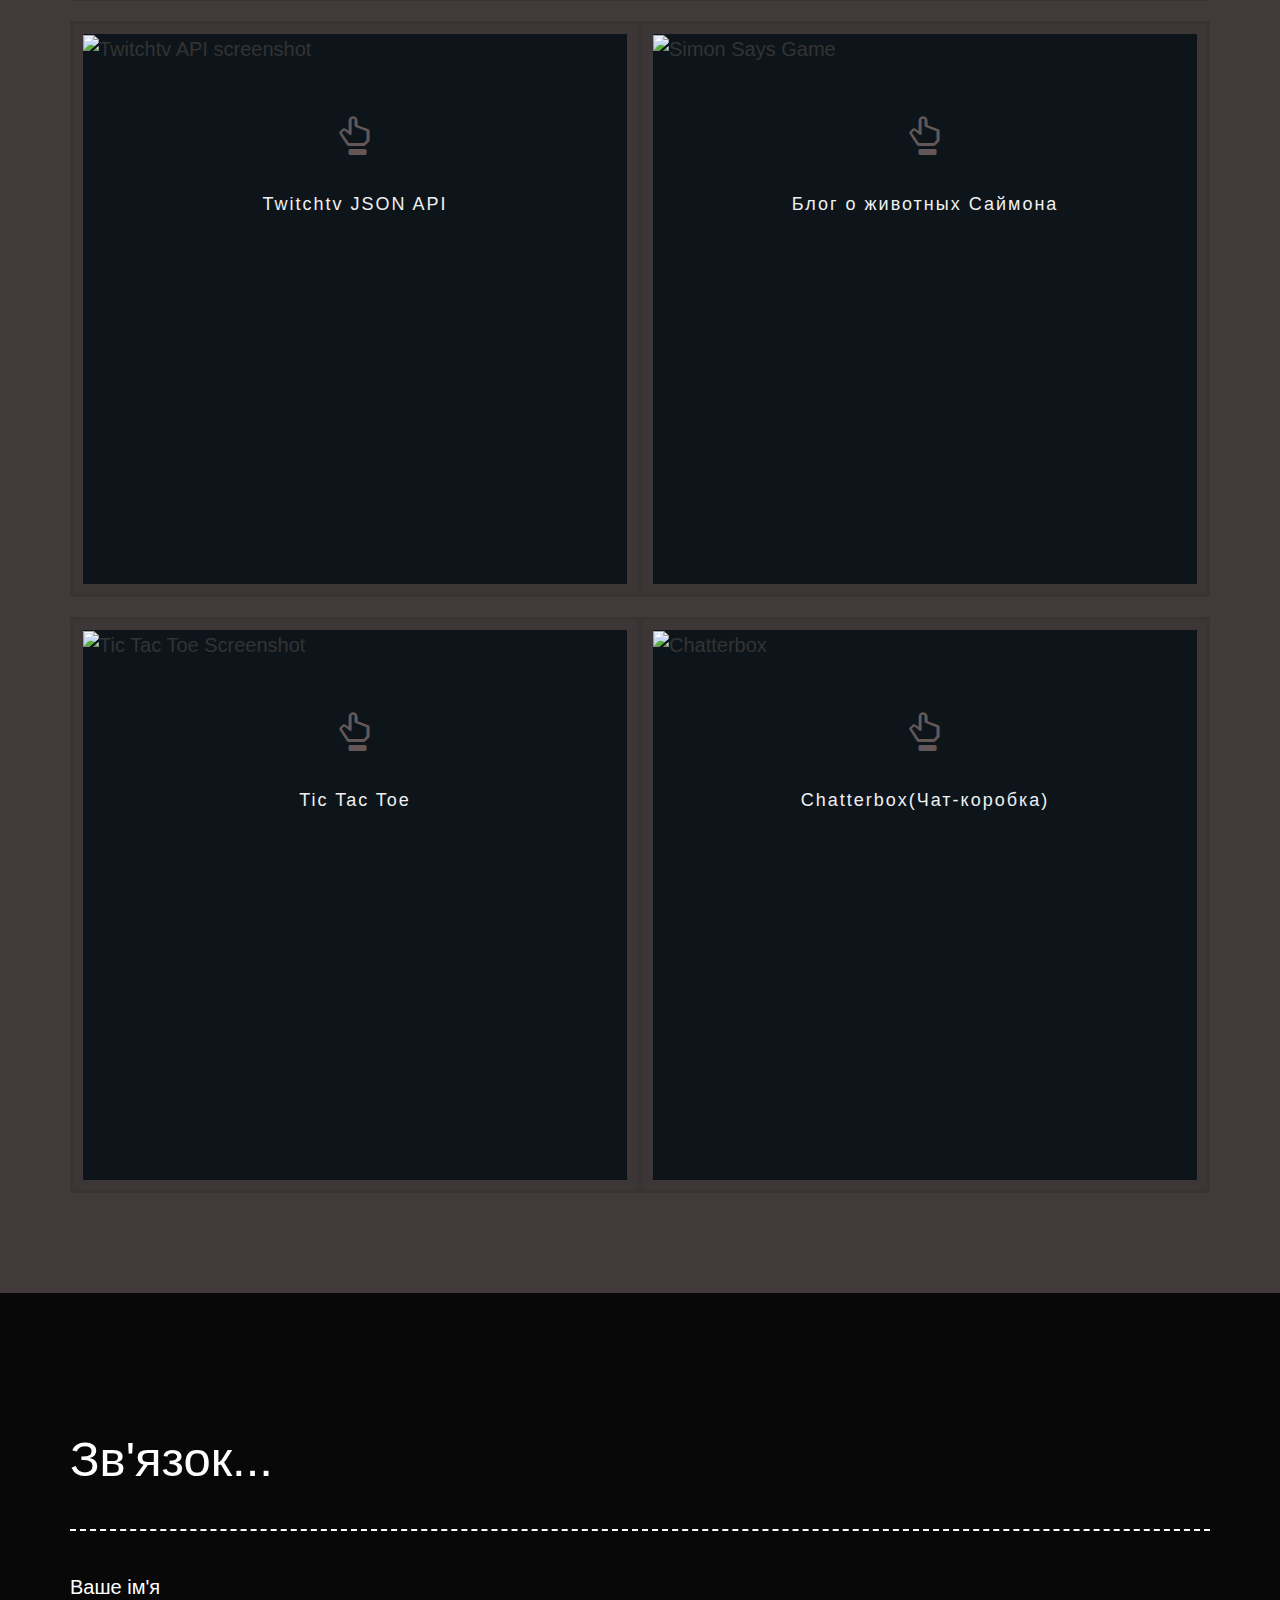
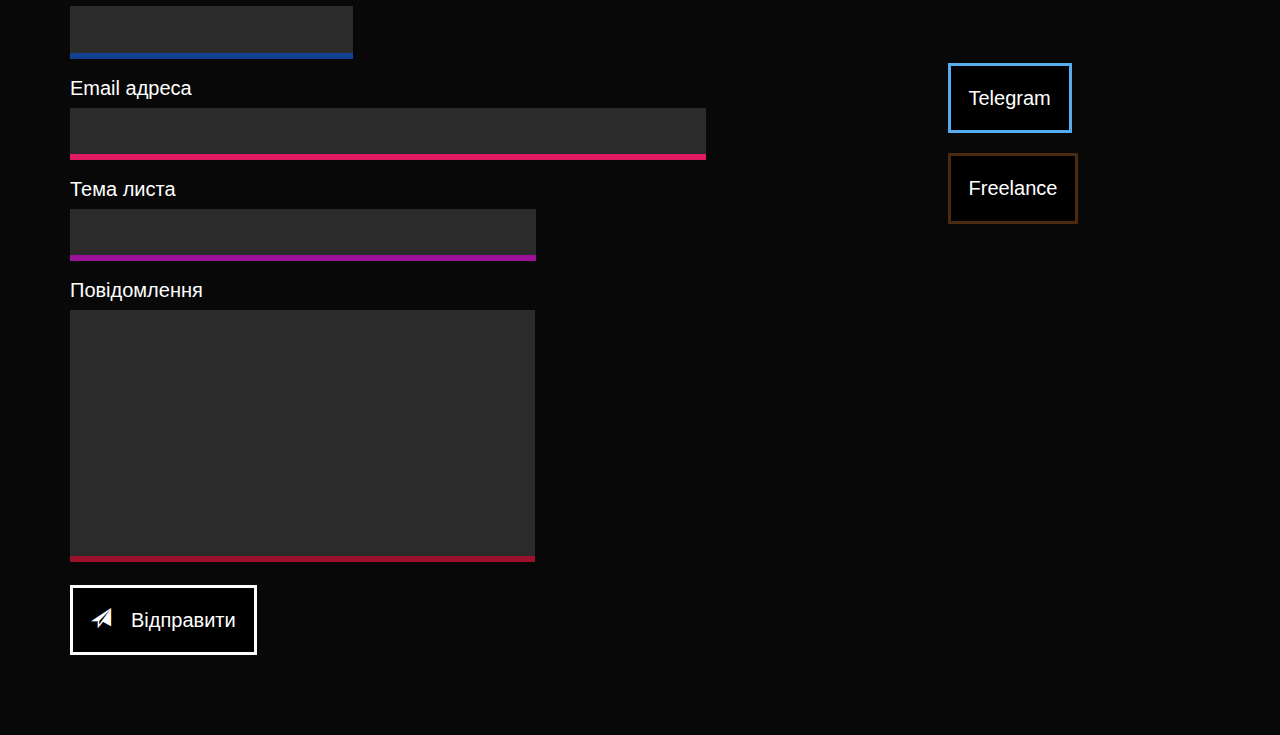
==== commit b639f437: "update" ====
--- a/index.html
+++ b/index.html
@@ -65,7 +65,7 @@
 				<div class="row info">
 					<div class="col-sm-8">
 						<p>
-							Мы маленькая, но очень амбициозная веб-студия - "M&F". Меня зовут Максим и я учусь на втором курсе Киевского Политехнического Института (КПИ имени Сикорского).  В сфере веб-технологий уже белее 4-х лет.  Вместе с командой однокурсников я хочу сделать информационное пространство Киева более современным 
+							Ми маленька, але дуже амбітна веб-студія. Мене звуть Максим і я вчуся на другому курсі Київського Політехнічного Інституту (КПІ імені Сікорського). У сфері веб-технологій вже біліше 4-х років. Разом з командою однокурсників я хочу зробити інформаційний простір Києва більш сучасним. 
 						<span class="signature">Maxim Fedotov.</span>
 					</div>
 
